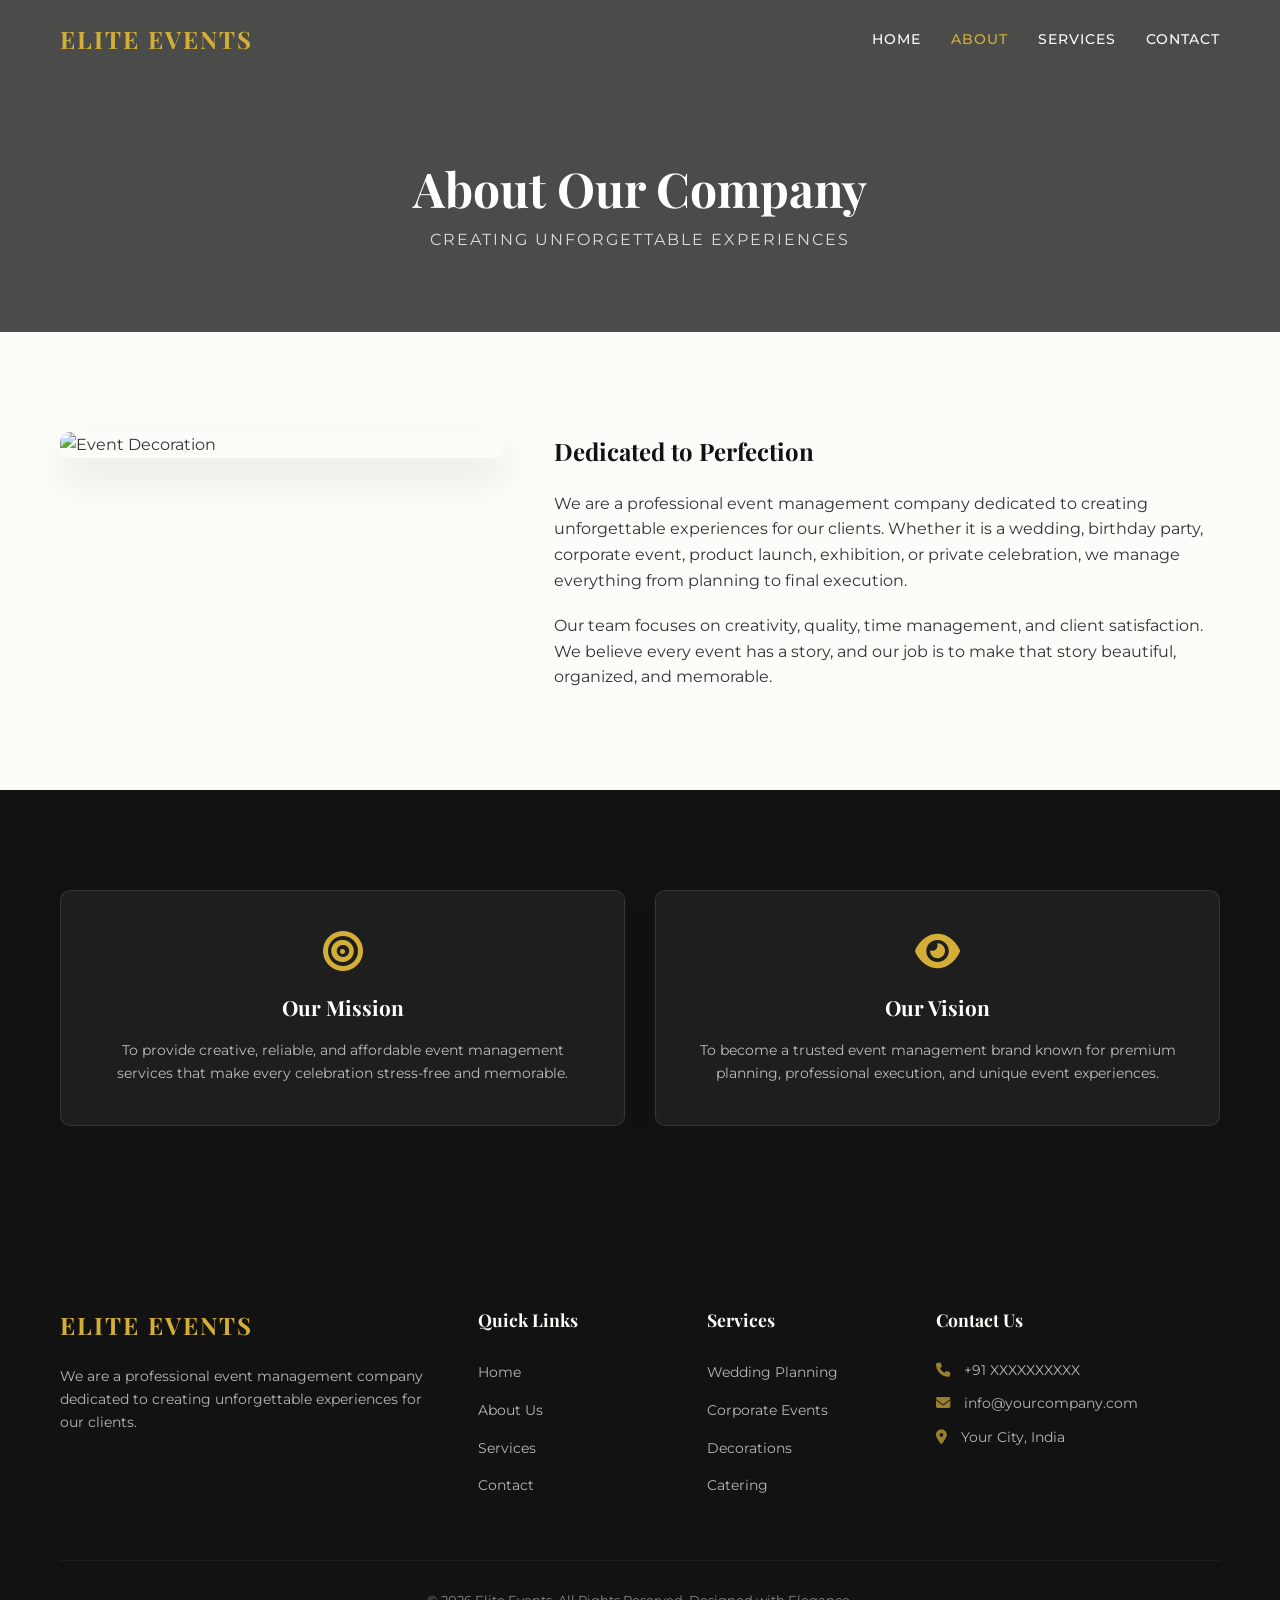
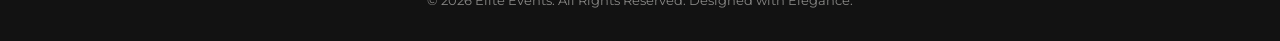
==== about.html @ d45798c3 "Initial commit: Premium Event Management Website" ====
<!DOCTYPE html>
<html lang="en">
<head>
    <meta charset="UTF-8">
    <meta name="viewport" content="width=device-width, initial-scale=1.0">
    <title>About Us | Elite Events</title>
    <link rel="stylesheet" href="style.css">
    <link rel="stylesheet" href="https://cdnjs.cloudflare.com/ajax/libs/font-awesome/6.4.0/css/all.min.css">
</head>
<body>

    <!-- Navigation -->
    <nav class="scrolled">
        <div class="container">
            <a href="index.html" class="logo">ELITE EVENTS</a>
            <div class="nav-links">
                <a href="index.html">Home</a>
                <a href="about.html" class="active">About</a>
                <a href="services.html">Services</a>
                <a href="contact.html">Contact</a>
            </div>
            <div class="mobile-toggle">
                <i class="fas fa-bars"></i>
            </div>
        </div>
    </nav>

    <!-- Page Header -->
    <section class="page-header" style="background: linear-gradient(rgba(0,0,0,0.7), rgba(0,0,0,0.7)), url('assets/hero_banner.png'); background-size: cover; background-position: center; padding: 150px 0 80px; text-align: center; color: white;">
        <div class="container">
            <h1 style="color: white; font-size: 3rem;">About Our Company</h1>
            <p style="opacity: 0.8; letter-spacing: 2px; text-transform: uppercase;">Creating Unforgettable Experiences</p>
        </div>
    </section>

    <!-- About Content -->
    <section class="about-section">
        <div class="container">
            <div class="contact-container">
                <div class="about-image reveal">
                    <img src="assets/decoration.png" alt="Event Decoration" style="border-radius: 10px; box-shadow: 0 20px 40px rgba(0,0,0,0.1);">
                </div>
                <div class="about-text reveal">
                    <h2 style="margin-bottom: 20px;">Dedicated to Perfection</h2>
                    <p style="margin-bottom: 20px;">We are a professional event management company dedicated to creating unforgettable experiences for our clients. Whether it is a wedding, birthday party, corporate event, product launch, exhibition, or private celebration, we manage everything from planning to final execution.</p>
                    <p>Our team focuses on creativity, quality, time management, and client satisfaction. We believe every event has a story, and our job is to make that story beautiful, organized, and memorable.</p>
                </div>
            </div>
        </div>
    </section>

    <!-- Mission & Vision -->
    <section class="mission-vision" style="background-color: var(--dark); color: white;">
        <div class="container">
            <div class="grid">
                <div class="feature-card reveal" style="background: var(--dark-light); border: 1px solid var(--glass-border);">
                    <i class="fas fa-bullseye" style="color: var(--primary);"></i>
                    <h3 style="color: white;">Our Mission</h3>
                    <p style="color: rgba(255,255,255,0.7);">To provide creative, reliable, and affordable event management services that make every celebration stress-free and memorable.</p>
                </div>
                <div class="feature-card reveal" style="background: var(--dark-light); border: 1px solid var(--glass-border);">
                    <i class="fas fa-eye" style="color: var(--primary);"></i>
                    <h3 style="color: white;">Our Vision</h3>
                    <p style="color: rgba(255,255,255,0.7);">To become a trusted event management brand known for premium planning, professional execution, and unique event experiences.</p>
                </div>
            </div>
        </div>
    </section>

    <!-- Footer -->
    <footer>
        <div class="container">
            <div class="footer-grid">
                <div class="footer-about">
                    <a href="#" class="logo">ELITE EVENTS</a>
                    <p>We are a professional event management company dedicated to creating unforgettable experiences for our clients.</p>
                </div>
                <div class="footer-links">
                    <h4>Quick Links</h4>
                    <ul>
                        <li><a href="index.html">Home</a></li>
                        <li><a href="about.html">About Us</a></li>
                        <li><a href="services.html">Services</a></li>
                        <li><a href="contact.html">Contact</a></li>
                    </ul>
                </div>
                <div class="footer-links">
                    <h4>Services</h4>
                    <ul>
                        <li><a href="services.html">Wedding Planning</a></li>
                        <li><a href="services.html">Corporate Events</a></li>
                        <li><a href="services.html">Decorations</a></li>
                        <li><a href="services.html">Catering</a></li>
                    </ul>
                </div>
                <div class="footer-links">
                    <h4>Contact Us</h4>
                    <p style="font-size: 0.9rem; opacity: 0.7; margin-bottom: 10px;"><i class="fas fa-phone" style="color: var(--primary); margin-right: 10px;"></i> +91 XXXXXXXXXX</p>
                    <p style="font-size: 0.9rem; opacity: 0.7; margin-bottom: 10px;"><i class="fas fa-envelope" style="color: var(--primary); margin-right: 10px;"></i> info@yourcompany.com</p>
                    <p style="font-size: 0.9rem; opacity: 0.7;"><i class="fas fa-map-marker-alt" style="color: var(--primary); margin-right: 10px;"></i> Your City, India</p>
                </div>
            </div>
            <div class="footer-bottom">
                <p>&copy; 2026 Elite Events. All Rights Reserved. Designed with Elegance.</p>
            </div>
        </div>
    </footer>

    <script src="script.js"></script>
</body>
</html>
---- style.css ----
@import url('https://fonts.googleapis.com/css2?family=Montserrat:wght@300;400;600&family=Playfair+Display:wght@400;700&display=swap');

:root {
    --primary: #D4AF37;
    --primary-dark: #B8860B;
    --dark: #121212;
    --dark-light: #1E1E1E;
    --light: #FDFCF8;
    --accent: #1B263B;
    --text-main: #333333;
    --text-muted: #666666;
    --glass: rgba(255, 255, 255, 0.05);
    --glass-border: rgba(255, 255, 255, 0.1);
    --transition: all 0.4s cubic-bezier(0.4, 0, 0.2, 1);
}

* {
    margin: 0;
    padding: 0;
    box-sizing: border-box;
}

body {
    font-family: 'Montserrat', sans-serif;
    background-color: var(--light);
    color: var(--text-main);
    line-height: 1.6;
    overflow-x: hidden;
}

h1, h2, h3, h4 {
    font-family: 'Playfair Display', serif;
    color: var(--dark);
}

a {
    text-decoration: none;
    color: inherit;
    transition: var(--transition);
}

ul {
    list-style: none;
}

img {
    max-width: 100%;
    display: block;
}

.container {
    max-width: 1200px;
    margin: 0 auto;
    padding: 0 20px;
}

/* --- Navigation --- */
nav {
    position: fixed;
    top: 0;
    width: 100%;
    padding: 20px 0;
    background: transparent;
    z-index: 1000;
    transition: var(--transition);
}

nav.scrolled {
    background: rgba(18, 18, 18, 0.95);
    backdrop-filter: blur(10px);
    padding: 15px 0;
    box-shadow: 0 5px 20px rgba(0,0,0,0.1);
}

nav .container {
    display: flex;
    justify-content: space-between;
    align-items: center;
}

.logo {
    font-family: 'Playfair Display', serif;
    font-size: 1.5rem;
    font-weight: 700;
    color: var(--primary);
    letter-spacing: 2px;
}

.nav-links {
    display: flex;
    gap: 30px;
}

.nav-links a {
    color: var(--light);
    font-weight: 500;
    font-size: 0.9rem;
    text-transform: uppercase;
    letter-spacing: 1px;
}

.nav-links a:hover {
    color: var(--primary);
}

.nav-links a.active {
    color: var(--primary);
}

nav.scrolled .nav-links a {
    color: var(--light);
}

.mobile-toggle {
    display: none;
    color: var(--light);
    font-size: 1.5rem;
    cursor: pointer;
}

/* --- Hero Section --- */
.hero {
    height: 100vh;
    background: linear-gradient(rgba(0,0,0,0.6), rgba(0,0,0,0.6)), url('assets/hero_banner.png');
    background-size: cover;
    background-position: center;
    display: flex;
    align-items: center;
    color: var(--light);
    text-align: center;
}

.hero-content {
    max-width: 800px;
    margin: 0 auto;
    animation: fadeIn 1.5s ease;
}

.hero h1 {
    font-size: 3.5rem;
    color: var(--light);
    margin-bottom: 20px;
    line-height: 1.2;
}

.hero p {
    font-size: 1.1rem;
    margin-bottom: 40px;
    opacity: 0.9;
    font-weight: 300;
}

.cta-group {
    display: flex;
    gap: 20px;
    justify-content: center;
}

.btn {
    padding: 15px 35px;
    border-radius: 5px;
    font-weight: 600;
    text-transform: uppercase;
    letter-spacing: 1px;
    font-size: 0.85rem;
    cursor: pointer;
    border: none;
}

.btn-primary {
    background-color: var(--primary);
    color: var(--dark);
}

.btn-primary:hover {
    background-color: var(--primary-dark);
    transform: translateY(-3px);
}

.btn-secondary {
    background-color: transparent;
    color: var(--light);
    border: 1px solid var(--primary);
}

.btn-secondary:hover {
    background-color: var(--primary);
    color: var(--dark);
    transform: translateY(-3px);
}

/* --- Sections --- */
section {
    padding: 100px 0;
}

.section-title {
    text-align: center;
    margin-bottom: 60px;
}

.section-title h2 {
    font-size: 2.5rem;
    margin-bottom: 15px;
}

.section-title p {
    color: var(--text-muted);
    max-width: 600px;
    margin: 0 auto;
}

/* --- Grid Layouts --- */
.grid {
    display: grid;
    grid-template-columns: repeat(auto-fit, minmax(250px, 1fr));
    gap: 30px;
}

/* --- Why Choose Us --- */
.feature-card {
    background: white;
    padding: 40px;
    border-radius: 10px;
    text-align: center;
    box-shadow: 0 10px 30px rgba(0,0,0,0.05);
    transition: var(--transition);
    border-bottom: 3px solid transparent;
}

.feature-card:hover {
    transform: translateY(-10px);
    border-color: var(--primary);
}

.feature-card i {
    font-size: 2.5rem;
    color: var(--primary);
    margin-bottom: 20px;
    display: block;
}

.feature-card h3 {
    margin-bottom: 15px;
    font-size: 1.3rem;
}

.feature-card p {
    font-size: 0.9rem;
    color: var(--text-muted);
}

/* --- Services Grid --- */
.service-card {
    position: relative;
    overflow: hidden;
    border-radius: 10px;
    height: 400px;
}

.service-card img {
    width: 100%;
    height: 100%;
    object-fit: cover;
    transition: var(--transition);
}

.service-overlay {
    position: absolute;
    bottom: 0;
    left: 0;
    width: 100%;
    height: 100%;
    background: linear-gradient(transparent, rgba(0,0,0,0.9));
    display: flex;
    flex-direction: column;
    justify-content: flex-end;
    padding: 30px;
    color: var(--light);
    transition: var(--transition);
}

.service-card:hover img {
    transform: scale(1.1);
}

.service-card:hover .service-overlay {
    background: linear-gradient(transparent, var(--accent));
}

.service-overlay h3 {
    color: var(--light);
    margin-bottom: 10px;
}

.service-overlay p {
    font-size: 0.85rem;
    opacity: 0.8;
    margin-bottom: 15px;
}

/* --- Contact Form --- */
.contact-container {
    display: grid;
    grid-template-columns: 1fr 1.5fr;
    gap: 50px;
}

.contact-info h3 {
    margin-bottom: 20px;
}

.info-item {
    display: flex;
    gap: 15px;
    margin-bottom: 25px;
}

.info-item i {
    color: var(--primary);
    font-size: 1.2rem;
}

.form-group {
    margin-bottom: 20px;
}

.form-group label {
    display: block;
    margin-bottom: 8px;
    font-size: 0.9rem;
    font-weight: 600;
}

.form-control {
    width: 100%;
    padding: 12px 15px;
    border: 1px solid #ddd;
    border-radius: 5px;
    font-family: inherit;
    transition: var(--transition);
}

.form-control:focus {
    outline: none;
    border-color: var(--primary);
    box-shadow: 0 0 0 3px rgba(212, 175, 55, 0.1);
}

/* --- Footer --- */
footer {
    background-color: var(--dark);
    color: var(--light);
    padding: 80px 0 30px;
}

.footer-grid {
    display: grid;
    grid-template-columns: 2fr 1fr 1fr 1.5fr;
    gap: 40px;
    margin-bottom: 50px;
}

.footer-about p {
    margin-top: 20px;
    opacity: 0.7;
    font-size: 0.9rem;
}

.footer-links h4 {
    color: var(--light);
    margin-bottom: 25px;
    font-size: 1.1rem;
}

.footer-links li {
    margin-bottom: 12px;
}

.footer-links a {
    opacity: 0.7;
    font-size: 0.9rem;
}

.footer-links a:hover {
    opacity: 1;
    color: var(--primary);
    padding-left: 5px;
}

.footer-bottom {
    text-align: center;
    padding-top: 30px;
    border-top: 1px solid rgba(255,255,255,0.1);
    font-size: 0.8rem;
    opacity: 0.5;
}

/* --- Animations --- */
@keyframes fadeIn {
    from { opacity: 0; transform: translateY(20px); }
    to { opacity: 1; transform: translateY(0); }
}

.reveal {
    opacity: 0;
    transform: translateY(30px);
    transition: all 0.8s ease-out;
}

.reveal.active {
    opacity: 1;
    transform: translateY(0);
}

/* --- Responsive --- */
@media (max-width: 992px) {
    .contact-container {
        grid-template-columns: 1fr;
    }
    .footer-grid {
        grid-template-columns: repeat(2, 1fr);
    }
}

@media (max-width: 768px) {
    .hero h1 {
        font-size: 2.5rem;
    }
    .nav-links {
        display: none;
    }
    .mobile-toggle {
        display: block;
        color: var(--light);
    }
    .cta-group {
        flex-direction: column;
    }
}
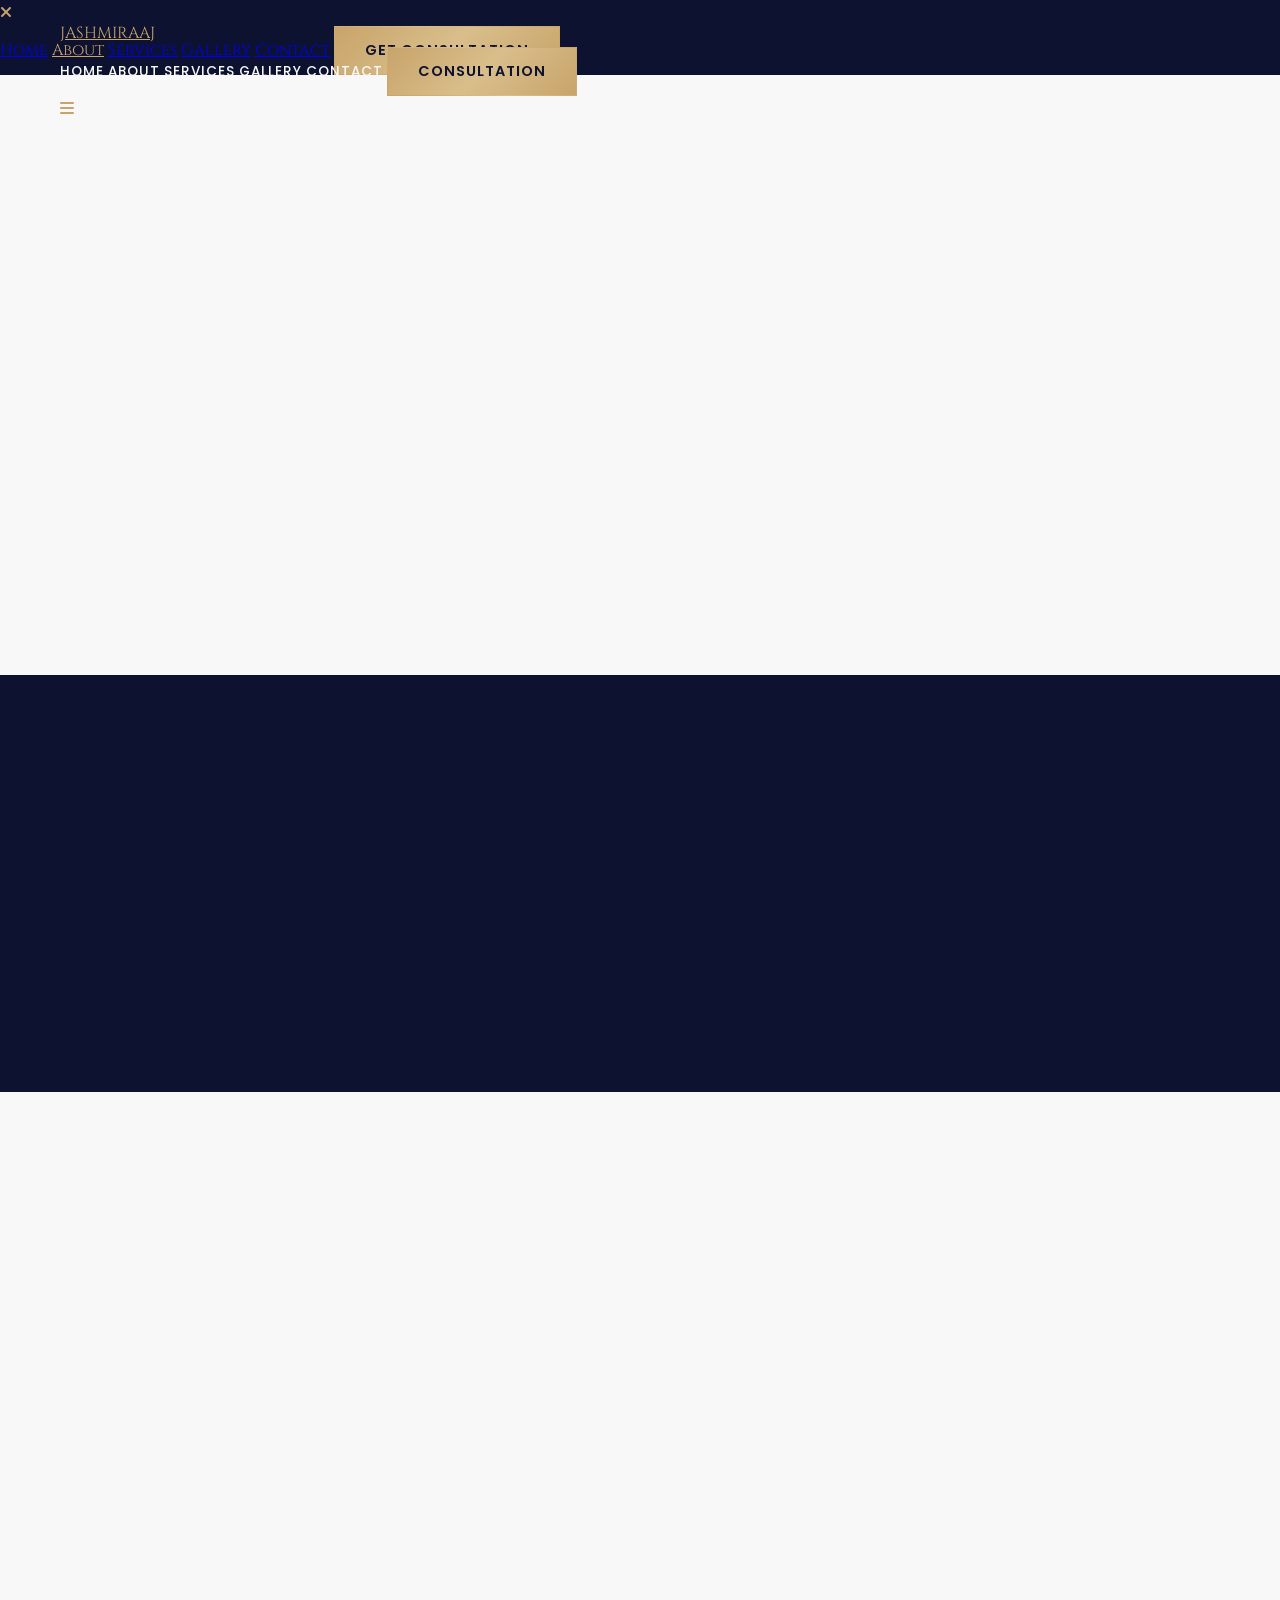
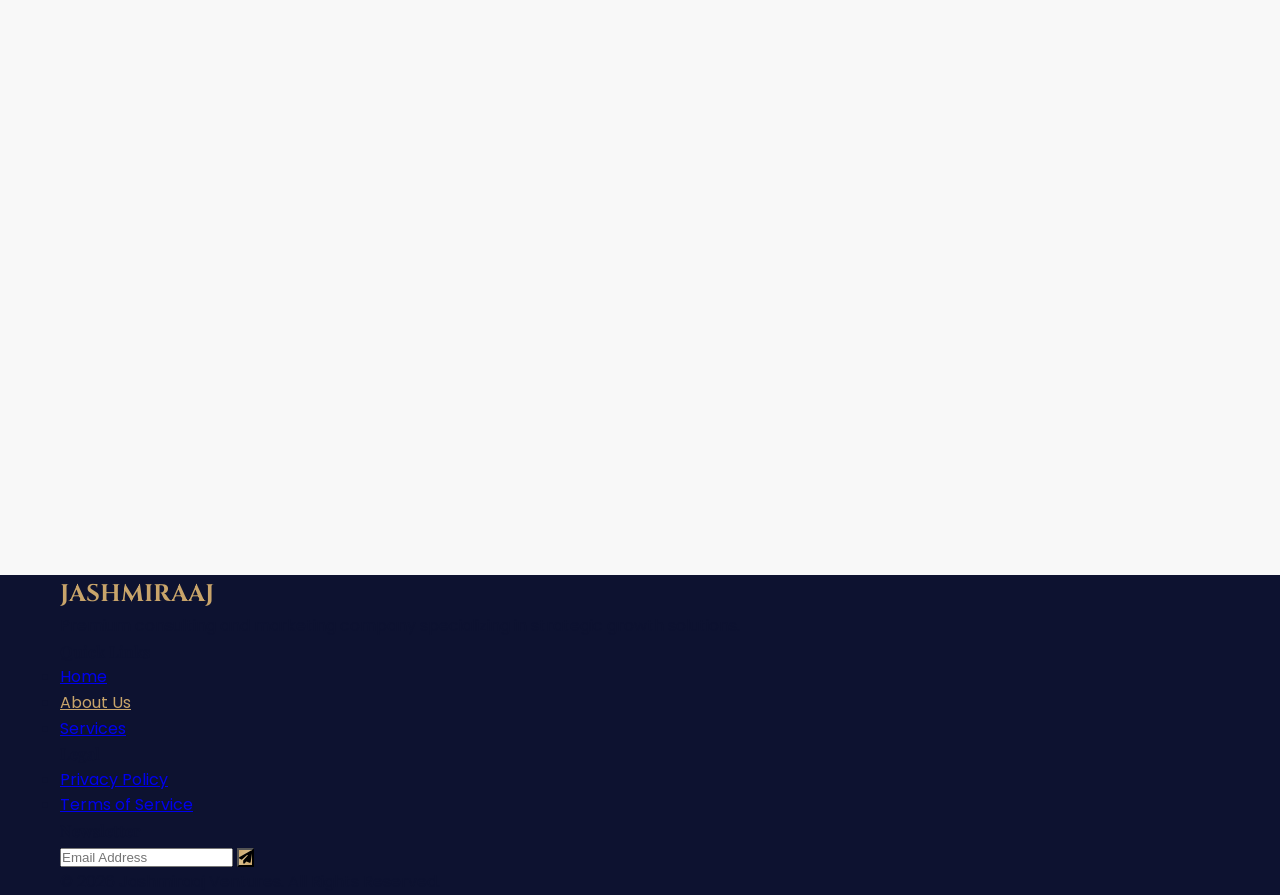
==== commit fb168e65: "Initial commit: Premium Luxury Website for Jashmiraaj Ventures" ====
--- a/about.html
+++ b/about.html
@@ -3,109 +3,216 @@
 <head>
     <meta charset="UTF-8">
     <meta name="viewport" content="width=device-width, initial-scale=1.0">
-    <title>About Us | Elite Events</title>
-    <link rel="stylesheet" href="style.css">
+    <title>About Us | Jashmiraaj Ventures</title>
+    <script src="https://cdn.tailwindcss.com"></script>
+    <script>
+        tailwind.config = {
+            theme: {
+                extend: {
+                    colors: {
+                        navy: '#0D1230',
+                        gold: '#C8A46A',
+                        beige: '#D9BE8B',
+                        softWhite: '#F8F8F8',
+                    }
+                }
+            }
+        }
+    </script>
+    <link rel="stylesheet" href="css/style.css">
     <link rel="stylesheet" href="https://cdnjs.cloudflare.com/ajax/libs/font-awesome/6.4.0/css/all.min.css">
 </head>
-<body>
-
-    <!-- Navigation -->
-    <nav class="scrolled">
+<body class="bg-softWhite">
+
+    <!-- Header -->
+    <header id="main-header" class="scrolled">
+        <div class="container flex justify-between items-center">
+            <div class="logo">
+                <a href="index.html" class="text-3xl font-bold cinzel text-gold tracking-widest">JASHMIRAAJ</a>
+            </div>
+            <nav class="hidden md:flex space-x-8 items-center">
+                <a href="index.html" class="nav-link">Home</a>
+                <a href="about.html" class="nav-link active text-gold">About</a>
+                <a href="services.html" class="nav-link">Services</a>
+                <a href="gallery.html" class="nav-link">Gallery</a>
+                <a href="contact.html" class="nav-link">Contact</a>
+                <a href="contact.html" class="btn-gold ml-4">Consultation</a>
+            </nav>
+            <div class="md:hidden text-gold text-2xl cursor-pointer" id="mobile-menu-btn">
+                <i class="fas fa-bars"></i>
+            </div>
+        </div>
+    </header>
+
+    <!-- Mobile Menu (Same as index) -->
+    <div id="mobile-menu" class="fixed inset-0 bg-navy z-[2000] transform translate-x-full transition-transform duration-500 flex flex-col items-center justify-center space-y-8">
+        <div class="absolute top-8 right-8 text-gold text-3xl cursor-pointer" id="close-menu">
+            <i class="fas fa-times"></i>
+        </div>
+        <a href="index.html" class="text-2xl text-white cinzel">Home</a>
+        <a href="about.html" class="text-2xl text-gold cinzel">About</a>
+        <a href="services.html" class="text-2xl text-white cinzel">Services</a>
+        <a href="gallery.html" class="text-2xl text-white cinzel">Gallery</a>
+        <a href="contact.html" class="text-2xl text-white cinzel">Contact</a>
+        <a href="contact.html" class="btn-gold">Get Consultation</a>
+    </div>
+
+    <!-- Hero Banner -->
+    <section class="relative h-[60vh] flex items-center justify-center overflow-hidden">
+        <div class="absolute inset-0 bg-cover bg-center" style="background-image: url('https://images.unsplash.com/photo-1497366754035-f200968a6e72?auto=format&fit=crop&q=80&w=2069');"></div>
+        <div class="absolute inset-0 bg-navy/70"></div>
+        <div class="container relative z-10 text-center">
+            <h5 class="text-gold uppercase tracking-[5px] mb-4 reveal">Discover Our Story</h5>
+            <h1 class="text-5xl md:text-7xl text-white cinzel reveal">About Jashmiraaj Ventures</h1>
+        </div>
+    </section>
+
+    <!-- Company Overview -->
+    <section class="bg-white">
+        <div class="container max-w-4xl text-center">
+            <h2 class="text-4xl mb-8 reveal">Empowering Brands with <span class="text-gold">Innovation</span> & Strategy</h2>
+            <p class="text-xl text-gray-600 mb-12 reveal leading-relaxed">Jashmiraaj Ventures is a modern business solutions company dedicated to helping brands achieve growth through consulting, marketing innovation, premium event management, and strategic branding.</p>
+            <p class="text-gray-500 reveal leading-relaxed">We combine creativity, strategy, and technology to deliver impactful business experiences and measurable results. Our team of experts works tirelessly to ensure your vision is transformed into a market-leading reality.</p>
+        </div>
+    </section>
+
+    <!-- Vision & Mission -->
+    <section class="bg-navy text-white">
+        <div class="container grid md:grid-cols-2 gap-12">
+            <div class="glass-dark p-12 reveal">
+                <div class="text-gold text-4xl mb-6"><i class="fas fa-eye"></i></div>
+                <h3 class="text-3xl mb-6 cinzel">Our Vision</h3>
+                <p class="text-gray-400 text-lg leading-relaxed">To become a trusted global business solutions brand known for innovation, creativity, and business excellence. We strive to set new benchmarks in the consulting and marketing industry.</p>
+            </div>
+            <div class="glass-dark p-12 reveal" style="transition-delay: 0.2s;">
+                <div class="text-gold text-4xl mb-6"><i class="fas fa-rocket"></i></div>
+                <h3 class="text-3xl mb-6 cinzel">Our Mission</h3>
+                <p class="text-gray-400 text-lg leading-relaxed">To empower businesses with strategic consulting, impactful branding, and innovative marketing solutions that create long-term growth and success for our partners worldwide.</p>
+            </div>
+        </div>
+    </section>
+
+    <!-- Core Values -->
+    <section class="bg-softWhite">
         <div class="container">
-            <a href="index.html" class="logo">ELITE EVENTS</a>
-            <div class="nav-links">
-                <a href="index.html">Home</a>
-                <a href="about.html" class="active">About</a>
-                <a href="services.html">Services</a>
-                <a href="contact.html">Contact</a>
-            </div>
-            <div class="mobile-toggle">
-                <i class="fas fa-bars"></i>
-            </div>
-        </div>
-    </nav>
-
-    <!-- Page Header -->
-    <section class="page-header" style="background: linear-gradient(rgba(0,0,0,0.7), rgba(0,0,0,0.7)), url('assets/hero_banner.png'); background-size: cover; background-position: center; padding: 150px 0 80px; text-align: center; color: white;">
+            <div class="text-center mb-16 reveal">
+                <h5 class="text-gold uppercase tracking-widest mb-4">Our DNA</h5>
+                <h2 class="text-4xl md:text-5xl">Core <span class="text-gold">Values</span></h2>
+            </div>
+            <div class="grid grid-cols-2 md:grid-cols-5 gap-8 text-center">
+                <div class="reveal">
+                    <div class="text-gold text-3xl mb-4"><i class="fas fa-lightbulb"></i></div>
+                    <h4 class="font-bold">Innovation</h4>
+                </div>
+                <div class="reveal" style="transition-delay: 0.1s;">
+                    <div class="text-gold text-3xl mb-4"><i class="fas fa-shield-alt"></i></div>
+                    <h4 class="font-bold">Integrity</h4>
+                </div>
+                <div class="reveal" style="transition-delay: 0.2s;">
+                    <div class="text-gold text-3xl mb-4"><i class="fas fa-paint-brush"></i></div>
+                    <h4 class="font-bold">Creativity</h4>
+                </div>
+                <div class="reveal" style="transition-delay: 0.3s;">
+                    <div class="text-gold text-3xl mb-4"><i class="fas fa-handshake"></i></div>
+                    <h4 class="font-bold">Commitment</h4>
+                </div>
+                <div class="reveal" style="transition-delay: 0.4s;">
+                    <div class="text-gold text-3xl mb-4"><i class="fas fa-trophy"></i></div>
+                    <h4 class="font-bold">Excellence</h4>
+                </div>
+            </div>
+        </div>
+    </section>
+
+    <!-- Team Section -->
+    <section class="bg-white">
         <div class="container">
-            <h1 style="color: white; font-size: 3rem;">About Our Company</h1>
-            <p style="opacity: 0.8; letter-spacing: 2px; text-transform: uppercase;">Creating Unforgettable Experiences</p>
-        </div>
-    </section>
-
-    <!-- About Content -->
-    <section class="about-section">
-        <div class="container">
-            <div class="contact-container">
-                <div class="about-image reveal">
-                    <img src="assets/decoration.png" alt="Event Decoration" style="border-radius: 10px; box-shadow: 0 20px 40px rgba(0,0,0,0.1);">
-                </div>
-                <div class="about-text reveal">
-                    <h2 style="margin-bottom: 20px;">Dedicated to Perfection</h2>
-                    <p style="margin-bottom: 20px;">We are a professional event management company dedicated to creating unforgettable experiences for our clients. Whether it is a wedding, birthday party, corporate event, product launch, exhibition, or private celebration, we manage everything from planning to final execution.</p>
-                    <p>Our team focuses on creativity, quality, time management, and client satisfaction. We believe every event has a story, and our job is to make that story beautiful, organized, and memorable.</p>
-                </div>
-            </div>
-        </div>
-    </section>
-
-    <!-- Mission & Vision -->
-    <section class="mission-vision" style="background-color: var(--dark); color: white;">
-        <div class="container">
-            <div class="grid">
-                <div class="feature-card reveal" style="background: var(--dark-light); border: 1px solid var(--glass-border);">
-                    <i class="fas fa-bullseye" style="color: var(--primary);"></i>
-                    <h3 style="color: white;">Our Mission</h3>
-                    <p style="color: rgba(255,255,255,0.7);">To provide creative, reliable, and affordable event management services that make every celebration stress-free and memorable.</p>
-                </div>
-                <div class="feature-card reveal" style="background: var(--dark-light); border: 1px solid var(--glass-border);">
-                    <i class="fas fa-eye" style="color: var(--primary);"></i>
-                    <h3 style="color: white;">Our Vision</h3>
-                    <p style="color: rgba(255,255,255,0.7);">To become a trusted event management brand known for premium planning, professional execution, and unique event experiences.</p>
-                </div>
-            </div>
-        </div>
-    </section>
-
-    <!-- Footer -->
-    <footer>
-        <div class="container">
-            <div class="footer-grid">
-                <div class="footer-about">
-                    <a href="#" class="logo">ELITE EVENTS</a>
-                    <p>We are a professional event management company dedicated to creating unforgettable experiences for our clients.</p>
-                </div>
-                <div class="footer-links">
-                    <h4>Quick Links</h4>
-                    <ul>
-                        <li><a href="index.html">Home</a></li>
-                        <li><a href="about.html">About Us</a></li>
-                        <li><a href="services.html">Services</a></li>
-                        <li><a href="contact.html">Contact</a></li>
-                    </ul>
-                </div>
-                <div class="footer-links">
-                    <h4>Services</h4>
-                    <ul>
-                        <li><a href="services.html">Wedding Planning</a></li>
-                        <li><a href="services.html">Corporate Events</a></li>
-                        <li><a href="services.html">Decorations</a></li>
-                        <li><a href="services.html">Catering</a></li>
-                    </ul>
-                </div>
-                <div class="footer-links">
-                    <h4>Contact Us</h4>
-                    <p style="font-size: 0.9rem; opacity: 0.7; margin-bottom: 10px;"><i class="fas fa-phone" style="color: var(--primary); margin-right: 10px;"></i> +91 XXXXXXXXXX</p>
-                    <p style="font-size: 0.9rem; opacity: 0.7; margin-bottom: 10px;"><i class="fas fa-envelope" style="color: var(--primary); margin-right: 10px;"></i> info@yourcompany.com</p>
-                    <p style="font-size: 0.9rem; opacity: 0.7;"><i class="fas fa-map-marker-alt" style="color: var(--primary); margin-right: 10px;"></i> Your City, India</p>
-                </div>
-            </div>
-            <div class="footer-bottom">
-                <p>&copy; 2026 Elite Events. All Rights Reserved. Designed with Elegance.</p>
-            </div>
+            <div class="text-center mb-16 reveal">
+                <h5 class="text-gold uppercase tracking-widest mb-4">The Experts</h5>
+                <h2 class="text-4xl md:text-5xl">Meet Our <span class="text-gold">Professionals</span></h2>
+            </div>
+            <div class="grid md:grid-cols-3 gap-12">
+                <!-- Team 1 -->
+                <div class="group reveal">
+                    <div class="relative overflow-hidden mb-6">
+                        <img src="https://images.unsplash.com/photo-1560250097-0b93528c311a?auto=format&fit=crop&q=80&w=1974" alt="Team" class="w-full h-[400px] object-cover grayscale group-hover:grayscale-0 transition-all duration-700">
+                        <div class="absolute bottom-0 left-0 w-full h-1 bg-gold transform scale-x-0 group-hover:scale-x-100 transition-transform origin-left"></div>
+                    </div>
+                    <h4 class="text-2xl font-bold mb-2">Rajesh Vardhan</h4>
+                    <p class="text-gold uppercase tracking-widest text-xs mb-4">Founder & CEO</p>
+                    <div class="flex space-x-4 opacity-0 group-hover:opacity-100 transition-opacity">
+                        <a href="#" class="text-gray-400 hover:text-gold"><i class="fab fa-linkedin"></i></a>
+                        <a href="#" class="text-gray-400 hover:text-gold"><i class="fab fa-twitter"></i></a>
+                    </div>
+                </div>
+                <!-- Team 2 -->
+                <div class="group reveal" style="transition-delay: 0.2s;">
+                    <div class="relative overflow-hidden mb-6">
+                        <img src="https://images.unsplash.com/photo-1573496359142-b8d87734a5a2?auto=format&fit=crop&q=80&w=1976" alt="Team" class="w-full h-[400px] object-cover grayscale group-hover:grayscale-0 transition-all duration-700">
+                        <div class="absolute bottom-0 left-0 w-full h-1 bg-gold transform scale-x-0 group-hover:scale-x-100 transition-transform origin-left"></div>
+                    </div>
+                    <h4 class="text-2xl font-bold mb-2">Priya Sharma</h4>
+                    <p class="text-gold uppercase tracking-widest text-xs mb-4">Creative Director</p>
+                    <div class="flex space-x-4 opacity-0 group-hover:opacity-100 transition-opacity">
+                        <a href="#" class="text-gray-400 hover:text-gold"><i class="fab fa-linkedin"></i></a>
+                        <a href="#" class="text-gray-400 hover:text-gold"><i class="fab fa-instagram"></i></a>
+                    </div>
+                </div>
+                <!-- Team 3 -->
+                <div class="group reveal" style="transition-delay: 0.4s;">
+                    <div class="relative overflow-hidden mb-6">
+                        <img src="https://images.unsplash.com/photo-1519085360753-af0119f7cbe7?auto=format&fit=crop&q=80&w=1974" alt="Team" class="w-full h-[400px] object-cover grayscale group-hover:grayscale-0 transition-all duration-700">
+                        <div class="absolute bottom-0 left-0 w-full h-1 bg-gold transform scale-x-0 group-hover:scale-x-100 transition-transform origin-left"></div>
+                    </div>
+                    <h4 class="text-2xl font-bold mb-2">Vikram Malhotra</h4>
+                    <p class="text-gold uppercase tracking-widest text-xs mb-4">Marketing Head</p>
+                    <div class="flex space-x-4 opacity-0 group-hover:opacity-100 transition-opacity">
+                        <a href="#" class="text-gray-400 hover:text-gold"><i class="fab fa-linkedin"></i></a>
+                        <a href="#" class="text-gray-400 hover:text-gold"><i class="fab fa-twitter"></i></a>
+                    </div>
+                </div>
+            </div>
+        </div>
+    </section>
+
+    <!-- Footer (Same as index) -->
+    <footer class="bg-navy border-t border-white/5 pt-20 pb-10">
+        <div class="container grid md:grid-cols-4 gap-12 mb-20 text-white">
+            <!-- Footer Content truncated for brevity in this step, but will include full footer -->
+            <div class="col-span-1">
+                <h2 class="text-2xl cinzel text-gold mb-6">JASHMIRAAJ</h2>
+                <p class="text-gray-400">Premium consulting and marketing company specializing in strategic growth solutions.</p>
+            </div>
+            <div>
+                <h4 class="font-bold mb-6 uppercase tracking-widest text-sm">Quick Links</h4>
+                <ul class="space-y-4 text-gray-400">
+                    <li><a href="index.html">Home</a></li>
+                    <li><a href="about.html" class="text-gold">About Us</a></li>
+                    <li><a href="services.html">Services</a></li>
+                </ul>
+            </div>
+            <div>
+                <h4 class="font-bold mb-6 uppercase tracking-widest text-sm">Legal</h4>
+                <ul class="space-y-4 text-gray-400">
+                    <li><a href="#">Privacy Policy</a></li>
+                    <li><a href="#">Terms of Service</a></li>
+                </ul>
+            </div>
+            <div>
+                <h4 class="font-bold mb-6 uppercase tracking-widest text-sm">Newsletter</h4>
+                <div class="flex">
+                    <input type="email" placeholder="Email Address" class="bg-white/5 border border-white/10 px-4 py-2 w-full outline-none">
+                    <button class="bg-gold px-4 text-navy"><i class="fas fa-paper-plane"></i></button>
+                </div>
+            </div>
+        </div>
+        <div class="container border-t border-white/5 pt-10 text-center text-gray-500 text-sm">
+            <p>&copy; 2026 Jashmiraaj Ventures. All Rights Reserved.</p>
         </div>
     </footer>
 
-    <script src="script.js"></script>
+    <script src="https://cdnjs.cloudflare.com/ajax/libs/gsap/3.12.2/gsap.min.js"></script>
+    <script src="https://cdnjs.cloudflare.com/ajax/libs/gsap/3.12.2/ScrollTrigger.min.js"></script>
+    <script src="js/main.js"></script>
 </body>
 </html>
--- a/css/style.css
+++ b/css/style.css
@@ -0,0 +1,261 @@
+@import url('https://fonts.googleapis.com/css2?family=Cinzel:wght@400;700&family=Playfair+Display:wght@400;700;900&family=Poppins:wght@300;400;500;600&family=Montserrat:wght@300;400;500;600&display=swap');
+
+:root {
+    --navy: #0D1230;
+    --gold: #C8A46A;
+    --gold-light: #D9BE8B;
+    --white: #F8F8F8;
+    --grey: #2C2C2C;
+    --glass: rgba(255, 255, 255, 0.05);
+    --glass-border: rgba(255, 255, 255, 0.1);
+    --gold-gradient: linear-gradient(135deg, #C8A46A 0%, #D9BE8B 50%, #C8A46A 100%);
+    --navy-gradient: linear-gradient(180deg, #0D1230 0%, #161B3D 100%);
+}
+
+* {
+    margin: 0;
+    padding: 0;
+    box-sizing: border-box;
+}
+
+body {
+    font-family: 'Poppins', sans-serif;
+    background-color: var(--white);
+    color: var(--navy);
+    line-height: 1.6;
+    overflow-x: hidden;
+}
+
+h1, h2, h3, h4, h5, h6 {
+    font-family: 'Playfair Display', serif;
+    font-weight: 700;
+}
+
+.cinzel {
+    font-family: 'Cinzel', serif;
+}
+
+/* Glassmorphism */
+.glass {
+    background: var(--glass);
+    backdrop-filter: blur(10px);
+    -webkit-backdrop-filter: blur(10px);
+    border: 1px solid var(--glass-border);
+}
+
+.glass-dark {
+    background: rgba(13, 18, 48, 0.7);
+    backdrop-filter: blur(15px);
+    -webkit-backdrop-filter: blur(15px);
+    border: 1px solid rgba(200, 164, 106, 0.2);
+}
+
+/* Luxury Utilities */
+.text-gold {
+    color: var(--gold);
+}
+
+.bg-gold {
+    background: var(--gold-gradient);
+}
+
+.border-gold {
+    border-color: var(--gold);
+}
+
+.bg-navy {
+    background: var(--navy);
+}
+
+.btn-gold {
+    background: var(--gold-gradient);
+    color: var(--navy);
+    padding: 12px 30px;
+    border-radius: 0;
+    font-weight: 600;
+    letter-spacing: 1px;
+    text-transform: uppercase;
+    transition: all 0.4s ease;
+    border: 1px solid transparent;
+    display: inline-block;
+    cursor: pointer;
+    text-decoration: none;
+    font-size: 0.9rem;
+}
+
+.btn-gold:hover {
+    background: transparent;
+    border-color: var(--gold);
+    color: var(--gold);
+    box-shadow: 0 0 20px rgba(200, 164, 106, 0.4);
+}
+
+.btn-outline-gold {
+    background: transparent;
+    color: var(--gold);
+    padding: 12px 30px;
+    border-radius: 0;
+    font-weight: 600;
+    letter-spacing: 1px;
+    text-transform: uppercase;
+    transition: all 0.4s ease;
+    border: 1px solid var(--gold);
+    display: inline-block;
+    cursor: pointer;
+    text-decoration: none;
+    font-size: 0.9rem;
+}
+
+.btn-outline-gold:hover {
+    background: var(--gold-gradient);
+    color: var(--navy);
+    box-shadow: 0 0 20px rgba(200, 164, 106, 0.4);
+}
+
+/* Section Spacing */
+section {
+    padding: 100px 0;
+}
+
+.container {
+    max-width: 1200px;
+    margin: 0 auto;
+    padding: 0 20px;
+}
+
+/* Animations */
+.reveal {
+    opacity: 0;
+    transform: translateY(30px);
+}
+
+/* Header */
+header {
+    position: fixed;
+    top: 0;
+    left: 0;
+    width: 100%;
+    z-index: 1000;
+    transition: all 0.5s ease;
+    padding: 20px 0;
+}
+
+header.scrolled {
+    background: rgba(13, 18, 48, 0.95);
+    padding: 15px 0;
+    box-shadow: 0 5px 20px rgba(0,0,0,0.3);
+}
+
+.nav-link {
+    color: var(--white);
+    text-decoration: none;
+    font-weight: 500;
+    text-transform: uppercase;
+    letter-spacing: 1px;
+    font-size: 0.85rem;
+    transition: color 0.3s ease;
+    position: relative;
+}
+
+.nav-link::after {
+    content: '';
+    position: absolute;
+    bottom: -5px;
+    left: 0;
+    width: 0;
+    height: 1px;
+    background: var(--gold);
+    transition: width 0.3s ease;
+}
+
+.nav-link:hover {
+    color: var(--gold);
+}
+
+.nav-link:hover::after {
+    width: 100%;
+}
+
+/* Hero Slider */
+.hero-slider {
+    height: 100vh;
+    width: 100%;
+    position: relative;
+    overflow: hidden;
+}
+
+.slide {
+    position: absolute;
+    top: 0;
+    left: 0;
+    width: 100%;
+    height: 100%;
+    opacity: 0;
+    transition: opacity 1s ease-in-out;
+    display: flex;
+    align-items: center;
+    background-size: cover;
+    background-position: center;
+}
+
+.slide.active {
+    opacity: 1;
+}
+
+.slide-overlay {
+    position: absolute;
+    top: 0;
+    left: 0;
+    width: 100%;
+    height: 100%;
+    background: rgba(13, 18, 48, 0.6);
+}
+
+.slide-content {
+    position: relative;
+    z-index: 10;
+    max-width: 800px;
+    color: var(--white);
+}
+
+/* Floating Elements */
+.floating-whatsapp {
+    position: fixed;
+    bottom: 30px;
+    right: 30px;
+    width: 60px;
+    height: 60px;
+    background: #25D366;
+    border-radius: 50%;
+    display: flex;
+    align-items: center;
+    justify-content: center;
+    box-shadow: 0 5px 15px rgba(0,0,0,0.3);
+    z-index: 999;
+    transition: transform 0.3s ease;
+}
+
+.floating-whatsapp:hover {
+    transform: scale(1.1);
+}
+
+.floating-cta {
+    position: fixed;
+    right: -50px;
+    top: 50%;
+    transform: rotate(-90deg) translateY(-50%);
+    z-index: 999;
+}
+
+/* Responsive */
+@media (max-width: 768px) {
+    header .container {
+        justify-content: space-between;
+    }
+    .nav-links {
+        display: none;
+    }
+    section {
+        padding: 60px 0;
+    }
+}
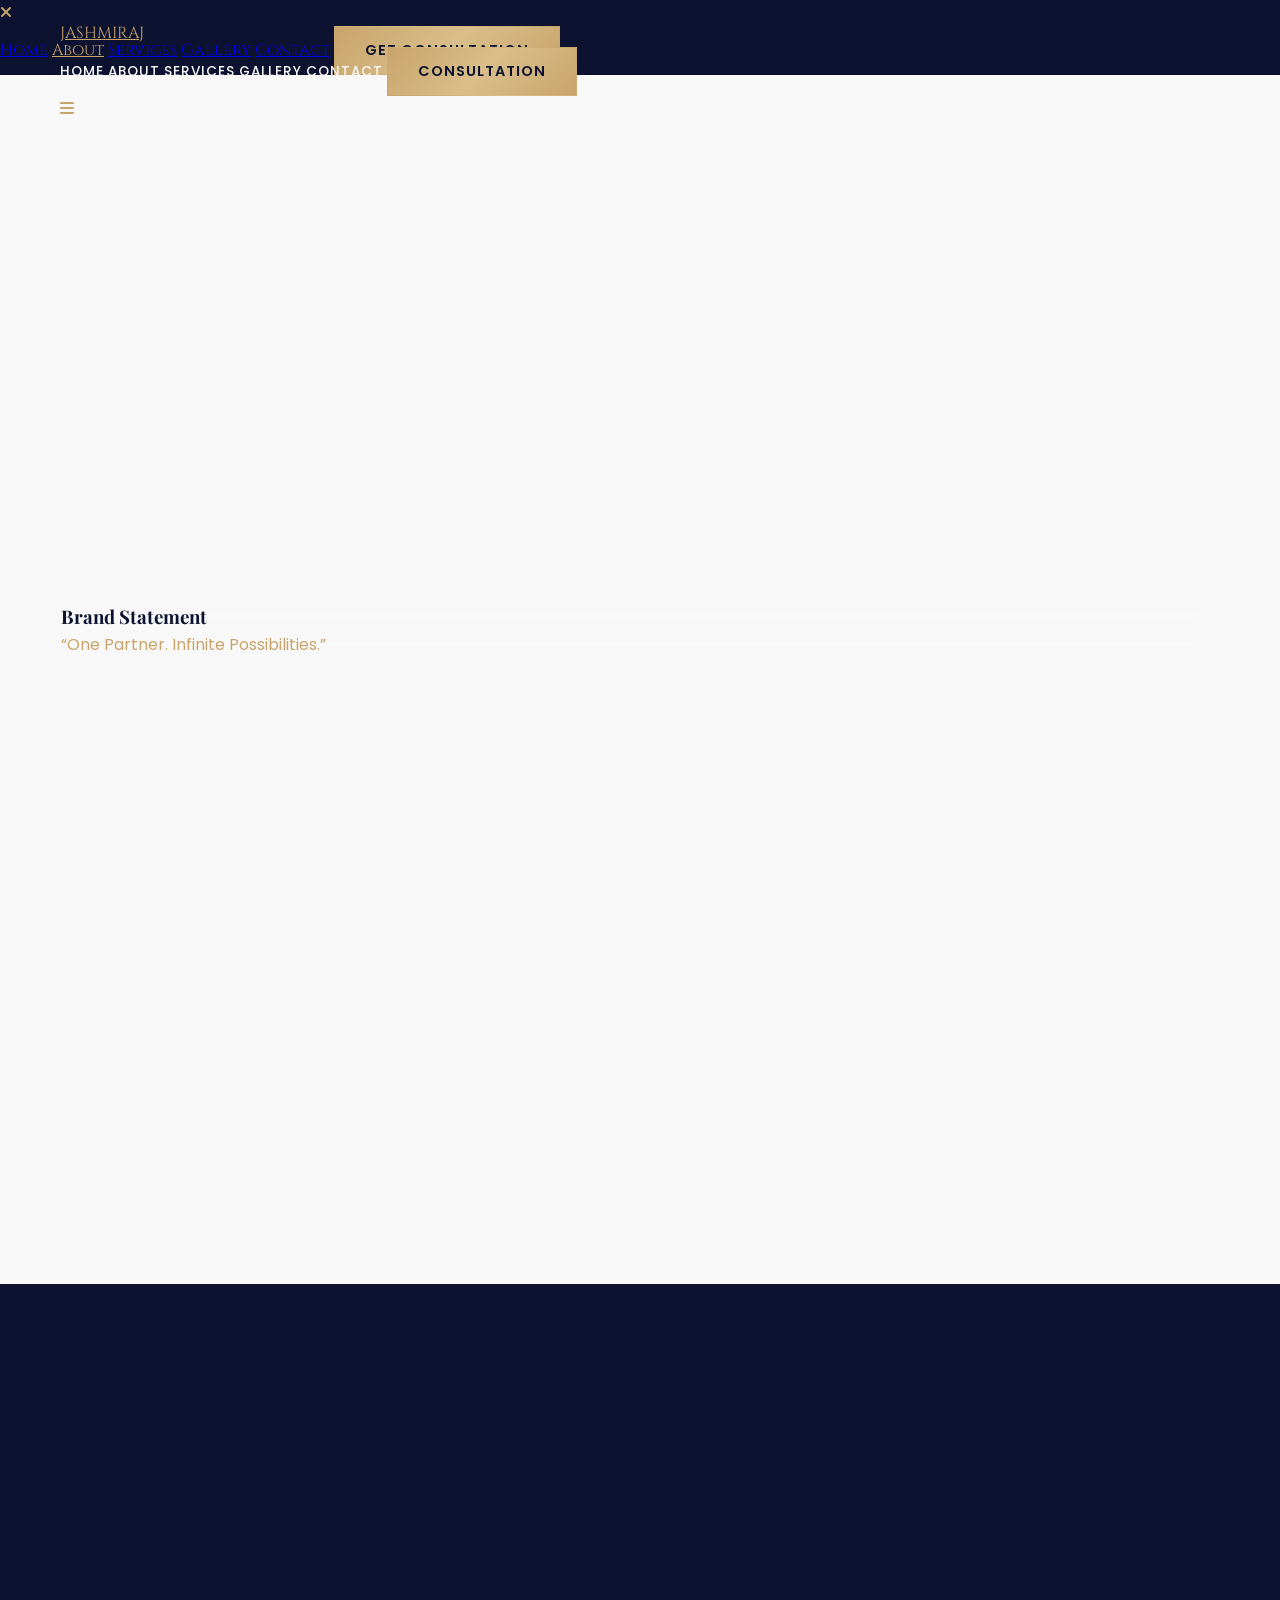
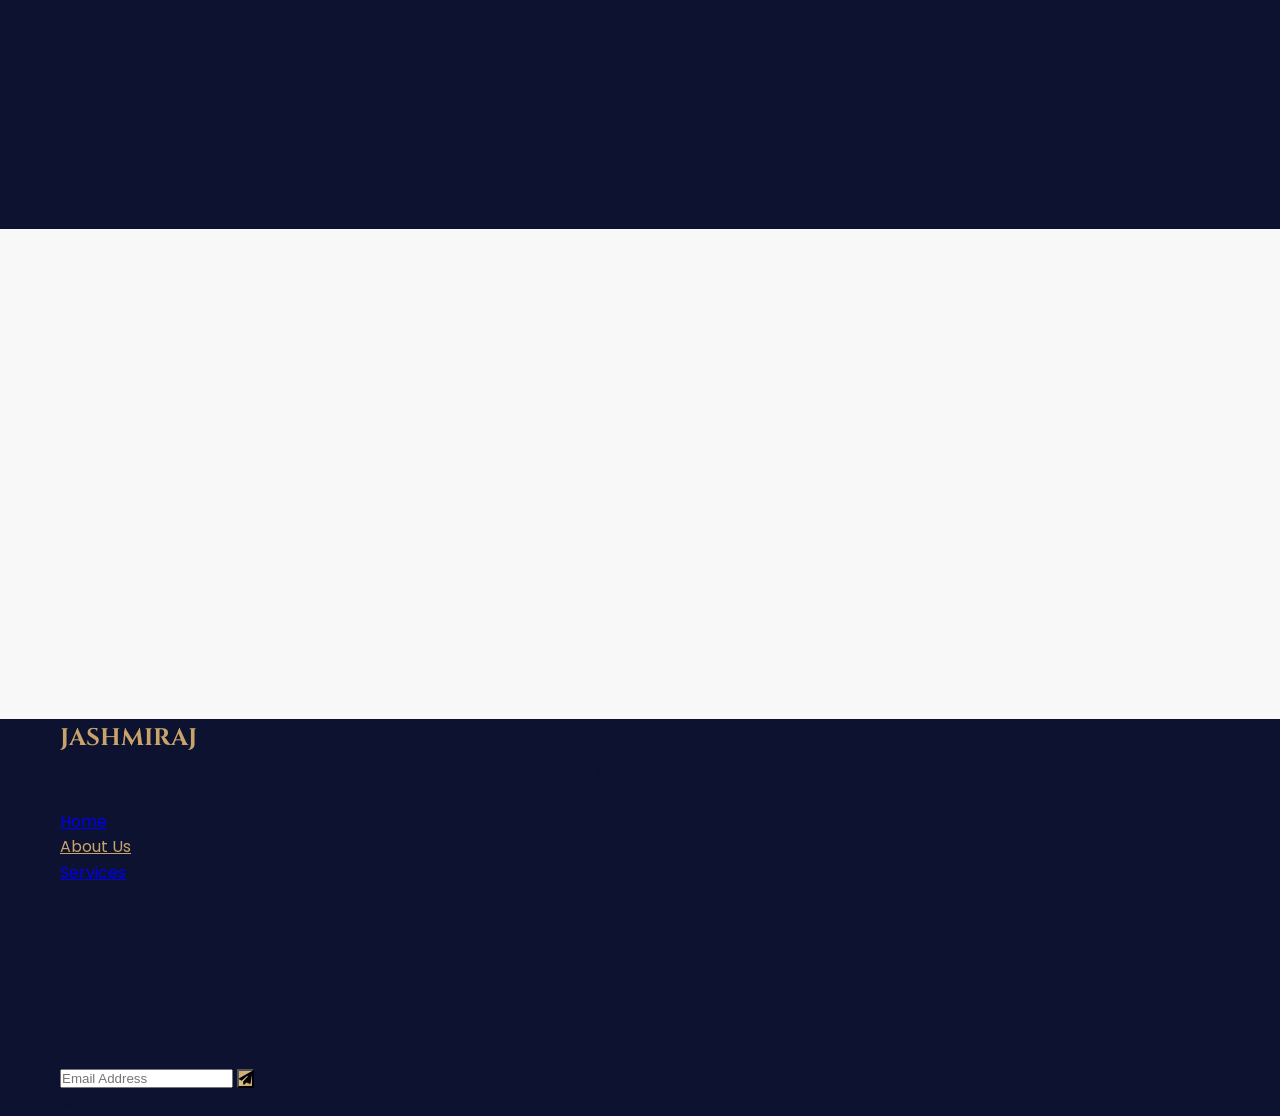
==== commit 3b361088: "Fix: Resolved content visibility and animation initialization issues across all pages" ====
--- a/about.html
+++ b/about.html
@@ -3,7 +3,7 @@
 <head>
     <meta charset="UTF-8">
     <meta name="viewport" content="width=device-width, initial-scale=1.0">
-    <title>About Us | Jashmiraaj Ventures</title>
+    <title>About Us | Jashmiraj Ventures Pvt. Ltd.</title>
     <script src="https://cdn.tailwindcss.com"></script>
     <script>
         tailwind.config = {
@@ -24,11 +24,16 @@
 </head>
 <body class="bg-softWhite">
 
+    <!-- Preloader -->
+    <div id="loader" class="fixed inset-0 z-[9999] bg-navy flex items-center justify-center">
+        <div class="w-20 h-20 border-4 border-gold border-t-transparent rounded-full animate-spin"></div>
+    </div>
+
     <!-- Header -->
     <header id="main-header" class="scrolled">
         <div class="container flex justify-between items-center">
             <div class="logo">
-                <a href="index.html" class="text-3xl font-bold cinzel text-gold tracking-widest">JASHMIRAAJ</a>
+                <a href="index.html" class="text-3xl font-bold cinzel text-gold tracking-widest">JASHMIRAJ</a>
             </div>
             <nav class="hidden md:flex space-x-8 items-center">
                 <a href="index.html" class="nav-link">Home</a>
@@ -44,7 +49,7 @@
         </div>
     </header>
 
-    <!-- Mobile Menu (Same as index) -->
+    <!-- Mobile Menu -->
     <div id="mobile-menu" class="fixed inset-0 bg-navy z-[2000] transform translate-x-full transition-transform duration-500 flex flex-col items-center justify-center space-y-8">
         <div class="absolute top-8 right-8 text-gold text-3xl cursor-pointer" id="close-menu">
             <i class="fas fa-times"></i>
@@ -63,16 +68,52 @@
         <div class="absolute inset-0 bg-navy/70"></div>
         <div class="container relative z-10 text-center">
             <h5 class="text-gold uppercase tracking-[5px] mb-4 reveal">Discover Our Story</h5>
-            <h1 class="text-5xl md:text-7xl text-white cinzel reveal">About Jashmiraaj Ventures</h1>
+            <h1 class="text-5xl md:text-7xl text-white cinzel reveal">About Jashmiraj Ventures</h1>
         </div>
     </section>
 
     <!-- Company Overview -->
     <section class="bg-white">
         <div class="container max-w-4xl text-center">
-            <h2 class="text-4xl mb-8 reveal">Empowering Brands with <span class="text-gold">Innovation</span> & Strategy</h2>
-            <p class="text-xl text-gray-600 mb-12 reveal leading-relaxed">Jashmiraaj Ventures is a modern business solutions company dedicated to helping brands achieve growth through consulting, marketing innovation, premium event management, and strategic branding.</p>
-            <p class="text-gray-500 reveal leading-relaxed">We combine creativity, strategy, and technology to deliver impactful business experiences and measurable results. Our team of experts works tirelessly to ensure your vision is transformed into a market-leading reality.</p>
+            <h2 class="text-4xl mb-8 reveal">Executing Ideas Into <span class="text-gold">Real Business Growth</span></h2>
+            <p class="text-xl text-gray-600 mb-12 reveal leading-relaxed">Jashmiraj Ventures Pvt. Ltd. is a multi-industry execution powerhouse delivering integrated on-ground and digital business solutions across India. We help brands, startups, organizations, and enterprises grow through strategic execution, technology, manpower, events, marketing, and operational support.</p>
+            <p class="text-gray-500 reveal leading-relaxed mb-8">From digital transformation to field-level execution, we provide end-to-end business solutions under one roof. We Are More Than Just a Digital Agency — We execute real-world growth.</p>
+            <div class="inline-block glass p-8 border border-gold/20">
+                <h3 class="text-2xl font-bold text-navy mb-2">Brand Statement</h3>
+                <p class="text-xl text-gold italic">“One Partner. Infinite Possibilities.”</p>
+            </div>
+        </div>
+    </section>
+
+    <!-- Expertise Section -->
+    <section class="bg-softWhite">
+        <div class="container">
+            <div class="text-center mb-16 reveal">
+                <h5 class="text-gold uppercase tracking-widest mb-4">Our Expertise</h5>
+                <h2 class="text-4xl md:text-5xl">Integrated <span class="text-gold">Solutions</span></h2>
+            </div>
+            <div class="grid md:grid-cols-3 gap-8">
+                <div class="glass p-8 border-t-4 border-gold reveal">
+                    <h4 class="text-xl font-bold mb-4">Technology Solutions</h4>
+                    <p class="text-gray-500 text-sm">Websites, Mobile Applications, Software, Automation & Digital Platforms</p>
+                </div>
+                <div class="glass p-8 border-t-4 border-gold reveal" style="transition-delay: 0.1s;">
+                    <h4 class="text-xl font-bold mb-4">Marketing & Branding</h4>
+                    <p class="text-gray-500 text-sm">Digital Marketing, Social Media Campaigns, Brand Promotions & Performance Marketing</p>
+                </div>
+                <div class="glass p-8 border-t-4 border-gold reveal" style="transition-delay: 0.2s;">
+                    <h4 class="text-xl font-bold mb-4">Events & Activations</h4>
+                    <p class="text-gray-500 text-sm">Corporate Events, Product Launches, Promotional Activities & Ground Campaigns</p>
+                </div>
+                <div class="glass p-8 border-t-4 border-gold reveal" style="transition-delay: 0.3s;">
+                    <h4 class="text-xl font-bold mb-4">Workforce & Operations</h4>
+                    <p class="text-gray-500 text-sm">Recruitment, Staffing, Field Teams, Logistics & Execution Management</p>
+                </div>
+                <div class="glass p-8 border-t-4 border-gold reveal" style="transition-delay: 0.4s;">
+                    <h4 class="text-xl font-bold mb-4">Consulting & Support</h4>
+                    <p class="text-gray-500 text-sm">Strategic Planning, Business Expansion & Operational Execution</p>
+                </div>
+            </div>
         </div>
     </section>
 
@@ -82,44 +123,19 @@
             <div class="glass-dark p-12 reveal">
                 <div class="text-gold text-4xl mb-6"><i class="fas fa-eye"></i></div>
                 <h3 class="text-3xl mb-6 cinzel">Our Vision</h3>
-                <p class="text-gray-400 text-lg leading-relaxed">To become a trusted global business solutions brand known for innovation, creativity, and business excellence. We strive to set new benchmarks in the consulting and marketing industry.</p>
+                <p class="text-gray-400 text-lg leading-relaxed mb-6">To become India’s most trusted multi-service execution company by empowering businesses with technology, workforce, innovation, and scalable growth solutions.</p>
+                <p class="text-gray-500 text-sm">We envision a future where businesses no longer need multiple vendors for different operations — one powerful partner can manage everything efficiently.</p>
             </div>
             <div class="glass-dark p-12 reveal" style="transition-delay: 0.2s;">
                 <div class="text-gold text-4xl mb-6"><i class="fas fa-rocket"></i></div>
                 <h3 class="text-3xl mb-6 cinzel">Our Mission</h3>
-                <p class="text-gray-400 text-lg leading-relaxed">To empower businesses with strategic consulting, impactful branding, and innovative marketing solutions that create long-term growth and success for our partners worldwide.</p>
-            </div>
-        </div>
-    </section>
-
-    <!-- Core Values -->
-    <section class="bg-softWhite">
-        <div class="container">
-            <div class="text-center mb-16 reveal">
-                <h5 class="text-gold uppercase tracking-widest mb-4">Our DNA</h5>
-                <h2 class="text-4xl md:text-5xl">Core <span class="text-gold">Values</span></h2>
-            </div>
-            <div class="grid grid-cols-2 md:grid-cols-5 gap-8 text-center">
-                <div class="reveal">
-                    <div class="text-gold text-3xl mb-4"><i class="fas fa-lightbulb"></i></div>
-                    <h4 class="font-bold">Innovation</h4>
-                </div>
-                <div class="reveal" style="transition-delay: 0.1s;">
-                    <div class="text-gold text-3xl mb-4"><i class="fas fa-shield-alt"></i></div>
-                    <h4 class="font-bold">Integrity</h4>
-                </div>
-                <div class="reveal" style="transition-delay: 0.2s;">
-                    <div class="text-gold text-3xl mb-4"><i class="fas fa-paint-brush"></i></div>
-                    <h4 class="font-bold">Creativity</h4>
-                </div>
-                <div class="reveal" style="transition-delay: 0.3s;">
-                    <div class="text-gold text-3xl mb-4"><i class="fas fa-handshake"></i></div>
-                    <h4 class="font-bold">Commitment</h4>
-                </div>
-                <div class="reveal" style="transition-delay: 0.4s;">
-                    <div class="text-gold text-3xl mb-4"><i class="fas fa-trophy"></i></div>
-                    <h4 class="font-bold">Excellence</h4>
-                </div>
+                <ul class="space-y-4 text-gray-400">
+                    <li class="flex items-start"><i class="fas fa-check text-gold mr-3 mt-1"></i> To deliver result-driven business solutions with excellence</li>
+                    <li class="flex items-start"><i class="fas fa-check text-gold mr-3 mt-1"></i> To bridge the gap between digital strategy and on-ground execution</li>
+                    <li class="flex items-start"><i class="fas fa-check text-gold mr-3 mt-1"></i> To create scalable growth opportunities for businesses</li>
+                    <li class="flex items-start"><i class="fas fa-check text-gold mr-3 mt-1"></i> To provide reliable manpower and technology support</li>
+                    <li class="flex items-start"><i class="fas fa-check text-gold mr-3 mt-1"></i> To build long-term partnerships through trust and quality</li>
+                </ul>
             </div>
         </div>
     </section>
@@ -140,10 +156,6 @@
                     </div>
                     <h4 class="text-2xl font-bold mb-2">Rajesh Vardhan</h4>
                     <p class="text-gold uppercase tracking-widest text-xs mb-4">Founder & CEO</p>
-                    <div class="flex space-x-4 opacity-0 group-hover:opacity-100 transition-opacity">
-                        <a href="#" class="text-gray-400 hover:text-gold"><i class="fab fa-linkedin"></i></a>
-                        <a href="#" class="text-gray-400 hover:text-gold"><i class="fab fa-twitter"></i></a>
-                    </div>
                 </div>
                 <!-- Team 2 -->
                 <div class="group reveal" style="transition-delay: 0.2s;">
@@ -153,10 +165,6 @@
                     </div>
                     <h4 class="text-2xl font-bold mb-2">Priya Sharma</h4>
                     <p class="text-gold uppercase tracking-widest text-xs mb-4">Creative Director</p>
-                    <div class="flex space-x-4 opacity-0 group-hover:opacity-100 transition-opacity">
-                        <a href="#" class="text-gray-400 hover:text-gold"><i class="fab fa-linkedin"></i></a>
-                        <a href="#" class="text-gray-400 hover:text-gold"><i class="fab fa-instagram"></i></a>
-                    </div>
                 </div>
                 <!-- Team 3 -->
                 <div class="group reveal" style="transition-delay: 0.4s;">
@@ -166,22 +174,17 @@
                     </div>
                     <h4 class="text-2xl font-bold mb-2">Vikram Malhotra</h4>
                     <p class="text-gold uppercase tracking-widest text-xs mb-4">Marketing Head</p>
-                    <div class="flex space-x-4 opacity-0 group-hover:opacity-100 transition-opacity">
-                        <a href="#" class="text-gray-400 hover:text-gold"><i class="fab fa-linkedin"></i></a>
-                        <a href="#" class="text-gray-400 hover:text-gold"><i class="fab fa-twitter"></i></a>
-                    </div>
-                </div>
-            </div>
-        </div>
-    </section>
-
-    <!-- Footer (Same as index) -->
+                </div>
+            </div>
+        </div>
+    </section>
+
+    <!-- Footer -->
     <footer class="bg-navy border-t border-white/5 pt-20 pb-10">
         <div class="container grid md:grid-cols-4 gap-12 mb-20 text-white">
-            <!-- Footer Content truncated for brevity in this step, but will include full footer -->
             <div class="col-span-1">
-                <h2 class="text-2xl cinzel text-gold mb-6">JASHMIRAAJ</h2>
-                <p class="text-gray-400">Premium consulting and marketing company specializing in strategic growth solutions.</p>
+                <h2 class="text-2xl cinzel text-gold mb-6">JASHMIRAJ</h2>
+                <p class="text-gray-400">Multi-industry execution powerhouse delivering integrated business solutions across India.</p>
             </div>
             <div>
                 <h4 class="font-bold mb-6 uppercase tracking-widest text-sm">Quick Links</h4>
@@ -192,22 +195,25 @@
                 </ul>
             </div>
             <div>
-                <h4 class="font-bold mb-6 uppercase tracking-widest text-sm">Legal</h4>
-                <ul class="space-y-4 text-gray-400">
-                    <li><a href="#">Privacy Policy</a></li>
-                    <li><a href="#">Terms of Service</a></li>
+                <h4 class="font-bold mb-6 uppercase tracking-widest text-sm">Expertise</h4>
+                <ul class="space-y-4 text-gray-400 text-sm">
+                    <li>Technology Solutions</li>
+                    <li>Marketing & Branding</li>
+                    <li>Events & Activations</li>
+                    <li>Workforce & Operations</li>
                 </ul>
             </div>
             <div>
-                <h4 class="font-bold mb-6 uppercase tracking-widest text-sm">Newsletter</h4>
-                <div class="flex">
-                    <input type="email" placeholder="Email Address" class="bg-white/5 border border-white/10 px-4 py-2 w-full outline-none">
+                <h4 class="font-bold mb-6 uppercase tracking-widest text-sm">Contact</h4>
+                <p class="text-gray-400 text-sm">contact@jashmiraj.com</p>
+                <div class="flex mt-6">
+                    <input type="email" placeholder="Email Address" class="bg-white/5 border border-white/10 px-4 py-2 w-full outline-none text-sm">
                     <button class="bg-gold px-4 text-navy"><i class="fas fa-paper-plane"></i></button>
                 </div>
             </div>
         </div>
         <div class="container border-t border-white/5 pt-10 text-center text-gray-500 text-sm">
-            <p>&copy; 2026 Jashmiraaj Ventures. All Rights Reserved.</p>
+            <p>&copy; 2026 Jashmiraj Ventures Pvt. Ltd. All Rights Reserved.</p>
         </div>
     </footer>
 
--- a/css/style.css
+++ b/css/style.css
@@ -125,6 +125,11 @@
 
 /* Animations */
 .reveal {
+    opacity: 1;
+    transform: none;
+}
+
+.js-enabled .reveal {
     opacity: 0;
     transform: translateY(30px);
 }
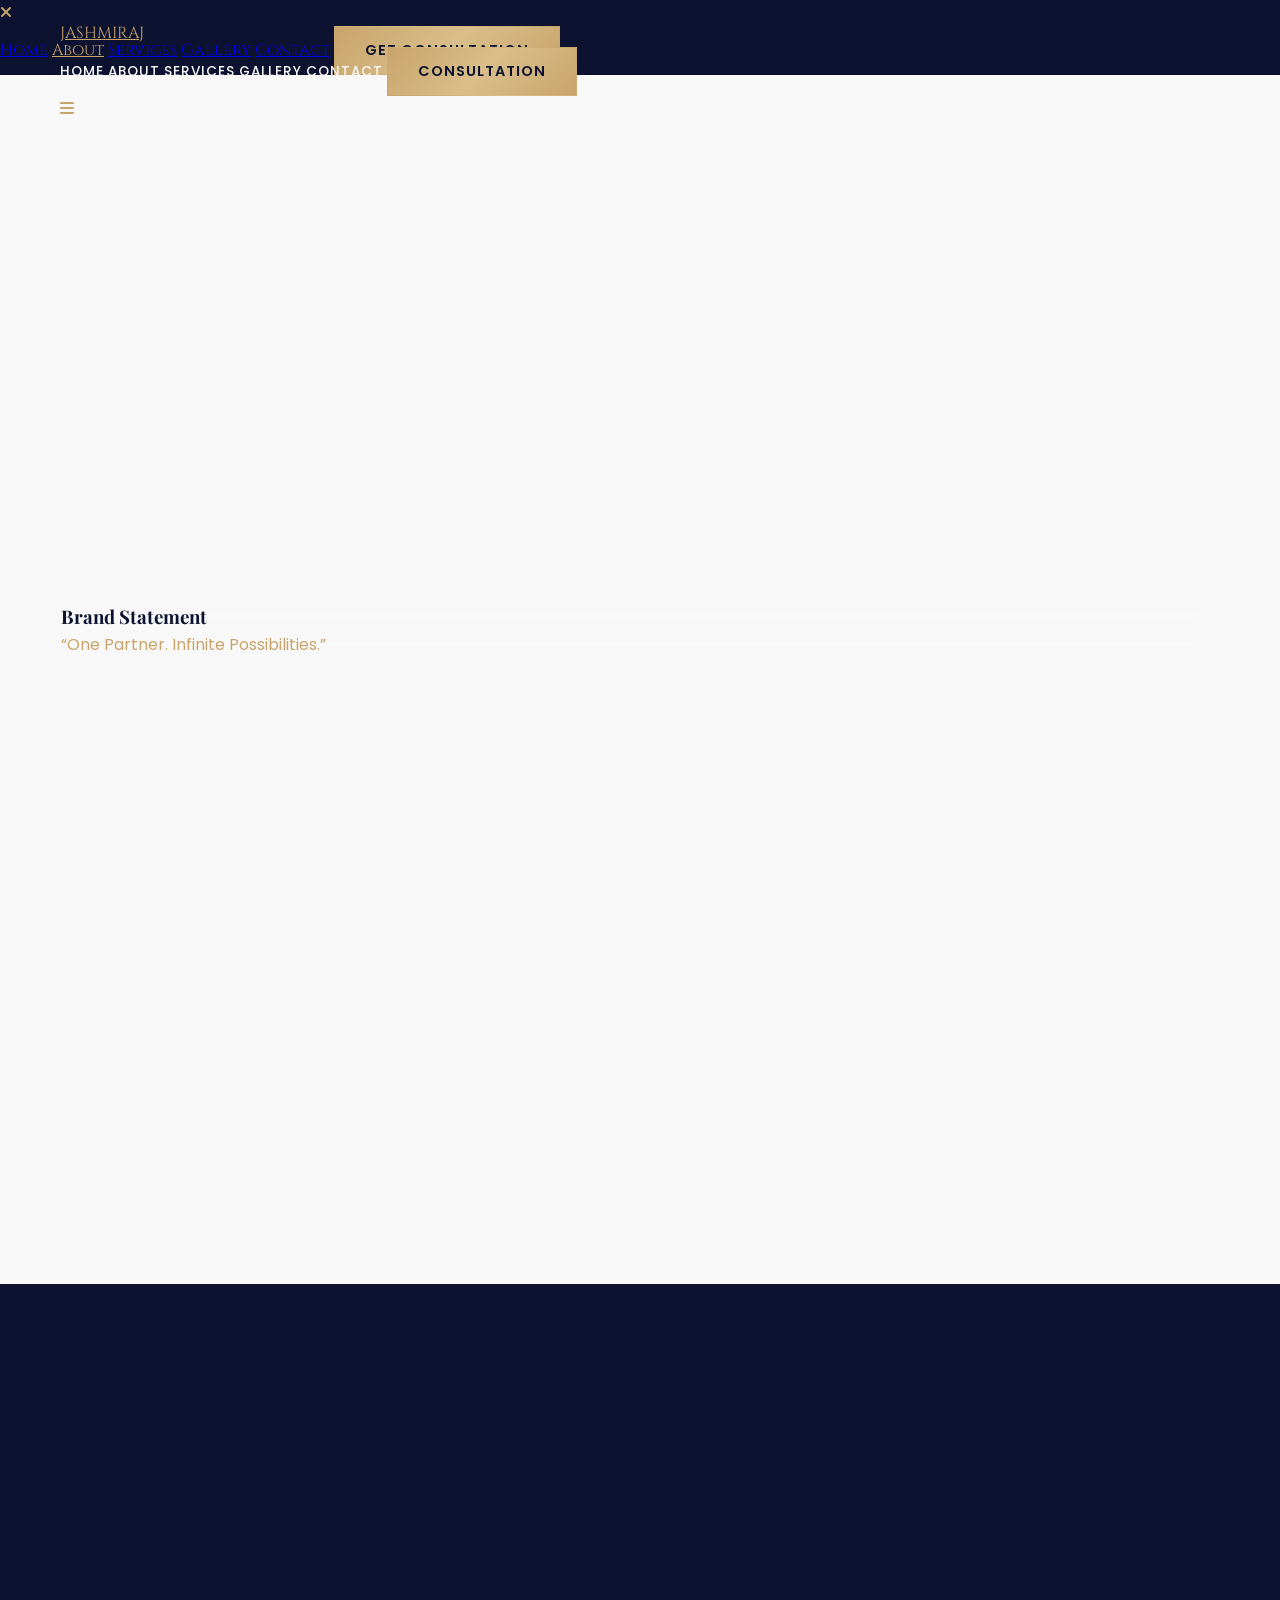
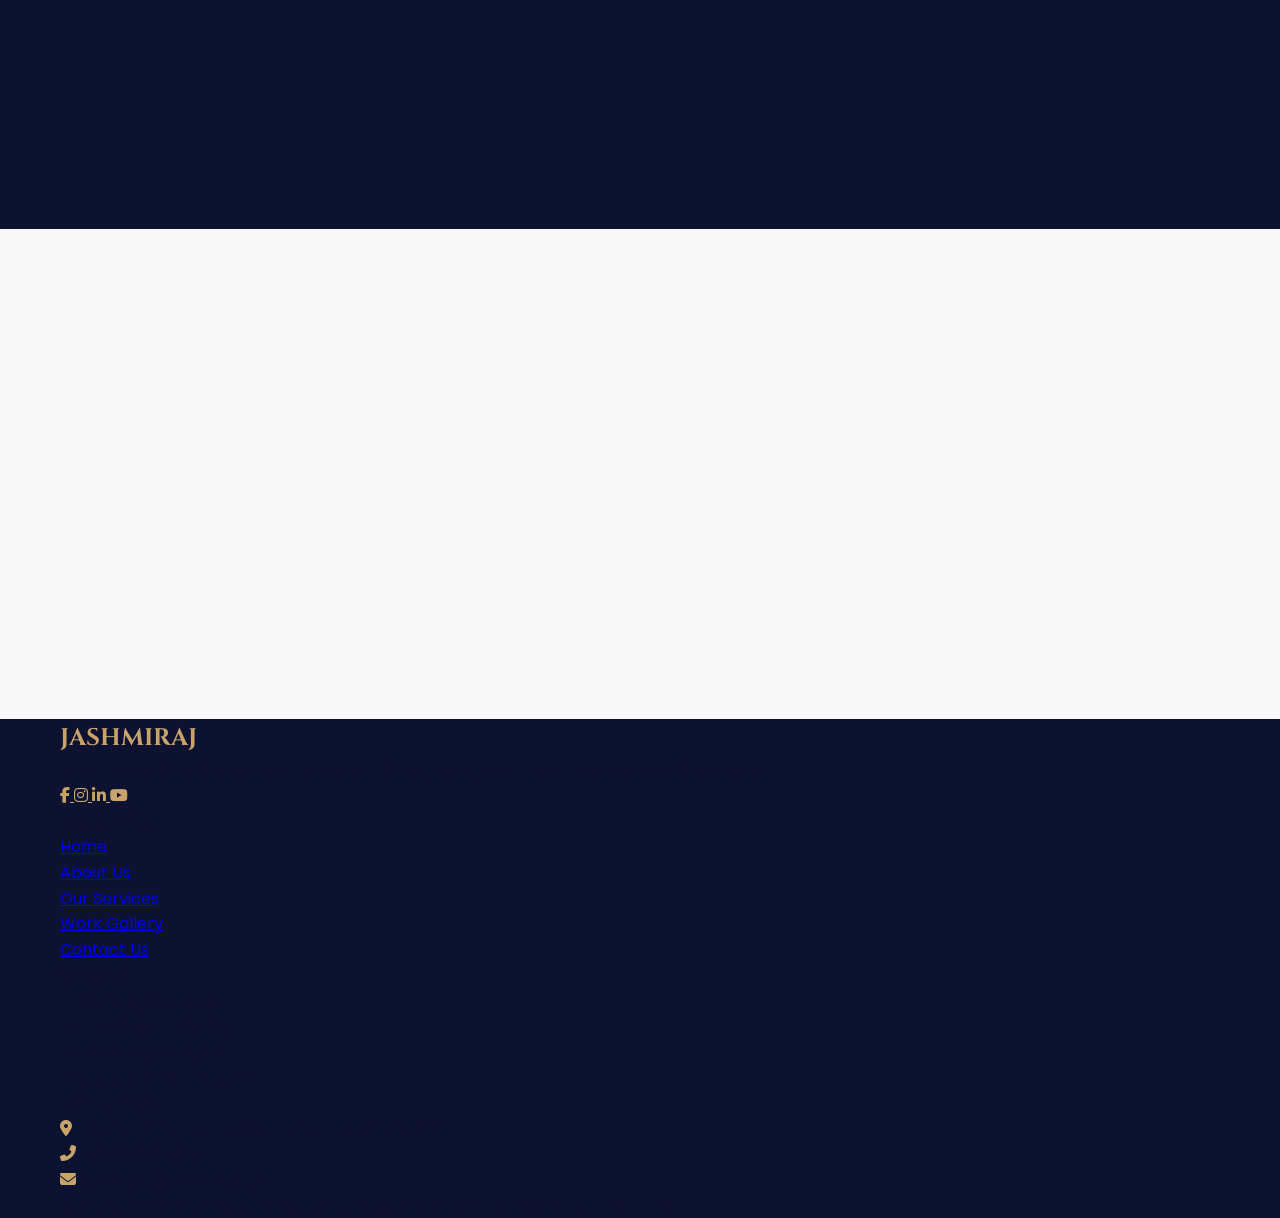
==== commit 46e3f354: "UI/UX: Increased animation speeds, applied global footer to all pages, and fixed contact page mobile" ====
--- a/about.html
+++ b/about.html
@@ -181,39 +181,68 @@
 
     <!-- Footer -->
     <footer class="bg-navy border-t border-white/5 pt-20 pb-10">
-        <div class="container grid md:grid-cols-4 gap-12 mb-20 text-white">
-            <div class="col-span-1">
+        <div class="container grid md:grid-cols-4 gap-12 mb-20">
+            <div class="col-span-1 md:col-span-1">
                 <h2 class="text-2xl cinzel text-gold mb-6">JASHMIRAJ</h2>
-                <p class="text-gray-400">Multi-industry execution powerhouse delivering integrated business solutions across India.</p>
-            </div>
+                <p class="text-gray-400 mb-8">Multi-industry execution powerhouse delivering integrated business solutions across India.</p>
+                <div class="flex space-x-4">
+                    <a href="#" class="w-10 h-10 rounded-full bg-white/5 flex items-center justify-center text-gold hover:bg-gold hover:text-navy transition-all">
+                        <i class="fab fa-facebook-f"></i>
+                    </a>
+                    <a href="#" class="w-10 h-10 rounded-full bg-white/5 flex items-center justify-center text-gold hover:bg-gold hover:text-navy transition-all">
+                        <i class="fab fa-instagram"></i>
+                    </a>
+                    <a href="#" class="w-10 h-10 rounded-full bg-white/5 flex items-center justify-center text-gold hover:bg-gold hover:text-navy transition-all">
+                        <i class="fab fa-linkedin-in"></i>
+                    </a>
+                    <a href="#" class="w-10 h-10 rounded-full bg-white/5 flex items-center justify-center text-gold hover:bg-gold hover:text-navy transition-all">
+                        <i class="fab fa-youtube"></i>
+                    </a>
+                </div>
+            </div>
+            
             <div>
-                <h4 class="font-bold mb-6 uppercase tracking-widest text-sm">Quick Links</h4>
-                <ul class="space-y-4 text-gray-400">
-                    <li><a href="index.html">Home</a></li>
-                    <li><a href="about.html" class="text-gold">About Us</a></li>
-                    <li><a href="services.html">Services</a></li>
-                </ul>
-            </div>
+                <h4 class="text-white font-bold mb-6 uppercase tracking-widest text-sm">Quick Links</h4>
+                <ul class="space-y-4 text-gray-400">
+                    <li><a href="index.html" class="hover:text-gold transition-colors">Home</a></li>
+                    <li><a href="about.html" class="hover:text-gold transition-colors">About Us</a></li>
+                    <li><a href="services.html" class="hover:text-gold transition-colors">Our Services</a></li>
+                    <li><a href="gallery.html" class="hover:text-gold transition-colors">Work Gallery</a></li>
+                    <li><a href="contact.html" class="hover:text-gold transition-colors">Contact Us</a></li>
+                </ul>
+            </div>
+
             <div>
-                <h4 class="font-bold mb-6 uppercase tracking-widest text-sm">Expertise</h4>
-                <ul class="space-y-4 text-gray-400 text-sm">
+                <h4 class="text-white font-bold mb-6 uppercase tracking-widest text-sm">Expertise</h4>
+                <ul class="space-y-4 text-gray-400">
                     <li>Technology Solutions</li>
                     <li>Marketing & Branding</li>
                     <li>Events & Activations</li>
                     <li>Workforce & Operations</li>
                 </ul>
             </div>
+
             <div>
-                <h4 class="font-bold mb-6 uppercase tracking-widest text-sm">Contact</h4>
-                <p class="text-gray-400 text-sm">contact@jashmiraj.com</p>
-                <div class="flex mt-6">
-                    <input type="email" placeholder="Email Address" class="bg-white/5 border border-white/10 px-4 py-2 w-full outline-none text-sm">
-                    <button class="bg-gold px-4 text-navy"><i class="fas fa-paper-plane"></i></button>
-                </div>
-            </div>
-        </div>
+                <h4 class="text-white font-bold mb-6 uppercase tracking-widest text-sm">Contact Info</h4>
+                <ul class="space-y-4 text-gray-400">
+                    <li class="flex items-start">
+                        <i class="fas fa-map-marker-alt text-gold mt-1 mr-4"></i>
+                        <span>Luxury Plaza, Floor 12, Corporate Hub, Goa, India</span>
+                    </li>
+                    <li class="flex items-center">
+                        <i class="fas fa-phone-alt text-gold mr-4"></i>
+                        <span>+91 98765 43210</span>
+                    </li>
+                    <li class="flex items-center">
+                        <i class="fas fa-envelope text-gold mr-4"></i>
+                        <span>contact@jashmiraj.com</span>
+                    </li>
+                </ul>
+            </div>
+        </div>
+        
         <div class="container border-t border-white/5 pt-10 text-center text-gray-500 text-sm">
-            <p>&copy; 2026 Jashmiraj Ventures Pvt. Ltd. All Rights Reserved.</p>
+            <p>&copy; 2026 Jashmiraj Ventures Pvt. Ltd. All Rights Reserved. Designed for Excellence.</p>
         </div>
     </footer>
 
--- a/css/style.css
+++ b/css/style.css
@@ -196,7 +196,7 @@
     width: 100%;
     height: 100%;
     opacity: 0;
-    transition: opacity 1s ease-in-out;
+    transition: opacity 0.5s ease-in-out;
     display: flex;
     align-items: center;
     background-size: cover;
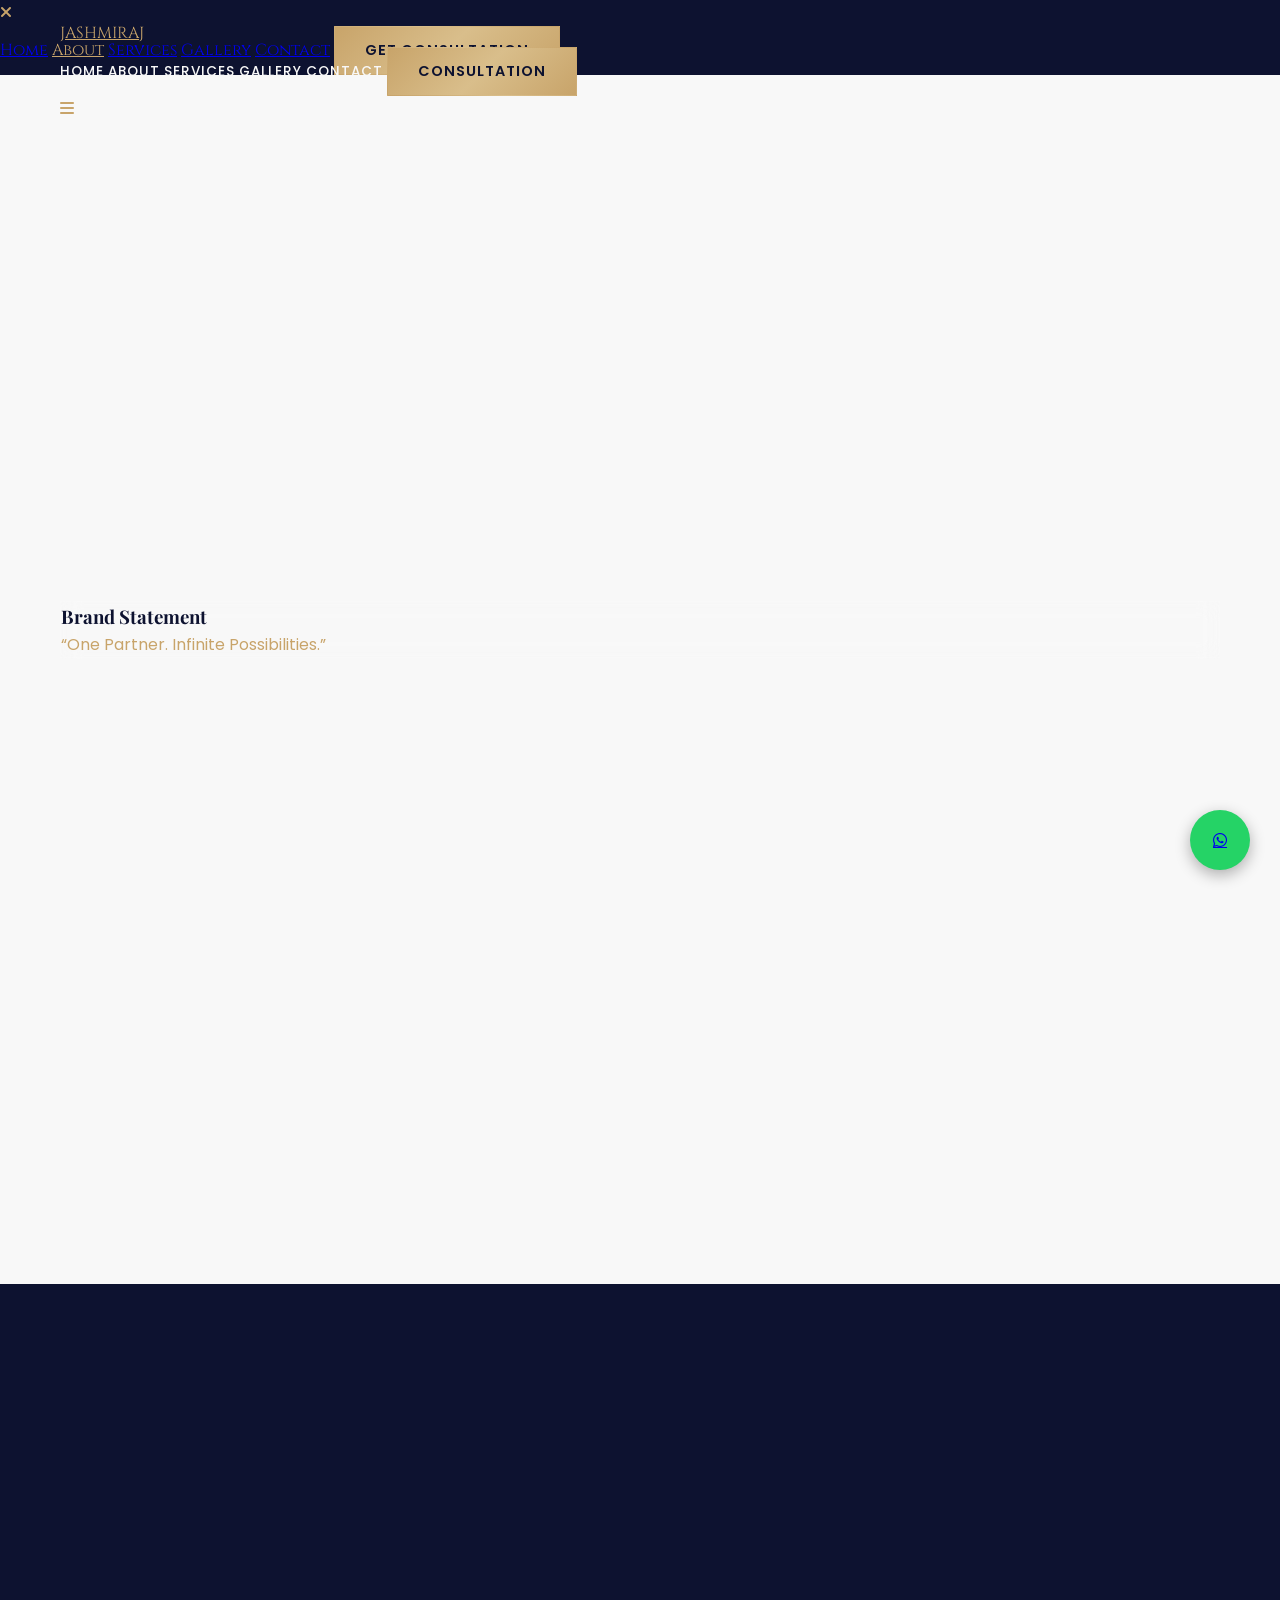
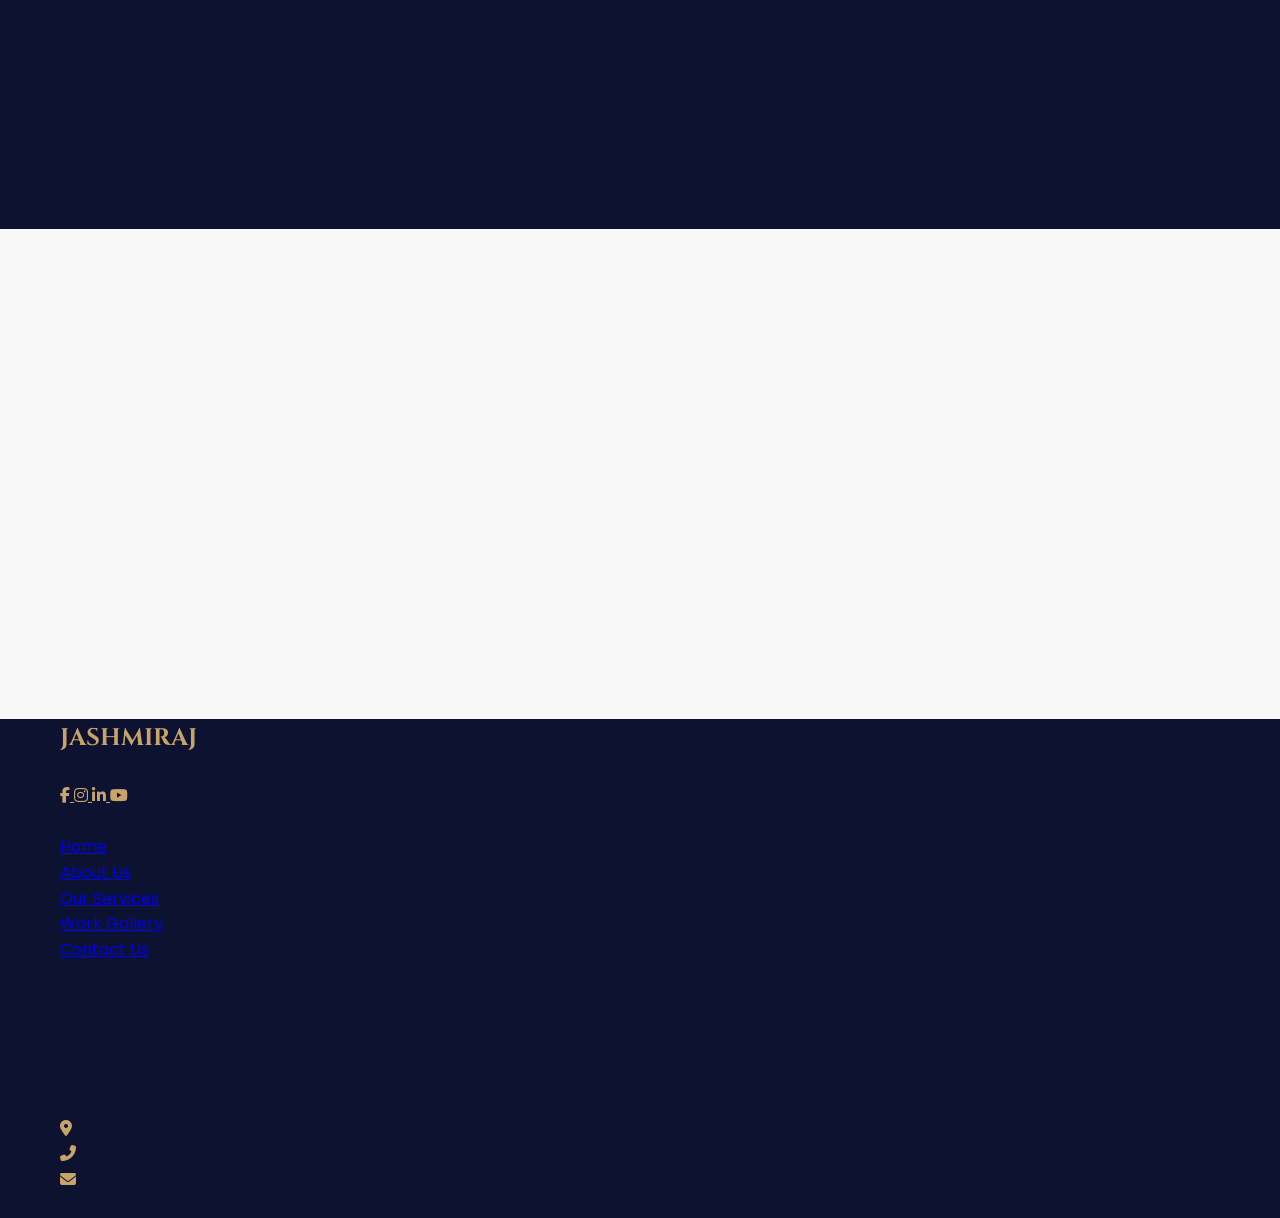
==== commit ccad2feb: "Update: Removed placeholder numbers and applied new contact number globally" ====
--- a/about.html
+++ b/about.html
@@ -231,7 +231,7 @@
                     </li>
                     <li class="flex items-center">
                         <i class="fas fa-phone-alt text-gold mr-4"></i>
-                        <span>+91 98765 43210</span>
+                        <span>+91 9765852973</span>
                     </li>
                     <li class="flex items-center">
                         <i class="fas fa-envelope text-gold mr-4"></i>
@@ -246,6 +246,11 @@
         </div>
     </footer>
 
+    <!-- WhatsApp Floating -->
+    <a href="https://wa.me/919765852973" class="floating-whatsapp" target="_blank">
+        <i class="fab fa-whatsapp text-white text-3xl"></i>
+    </a>
+
     <script src="https://cdnjs.cloudflare.com/ajax/libs/gsap/3.12.2/gsap.min.js"></script>
     <script src="https://cdnjs.cloudflare.com/ajax/libs/gsap/3.12.2/ScrollTrigger.min.js"></script>
     <script src="js/main.js"></script>
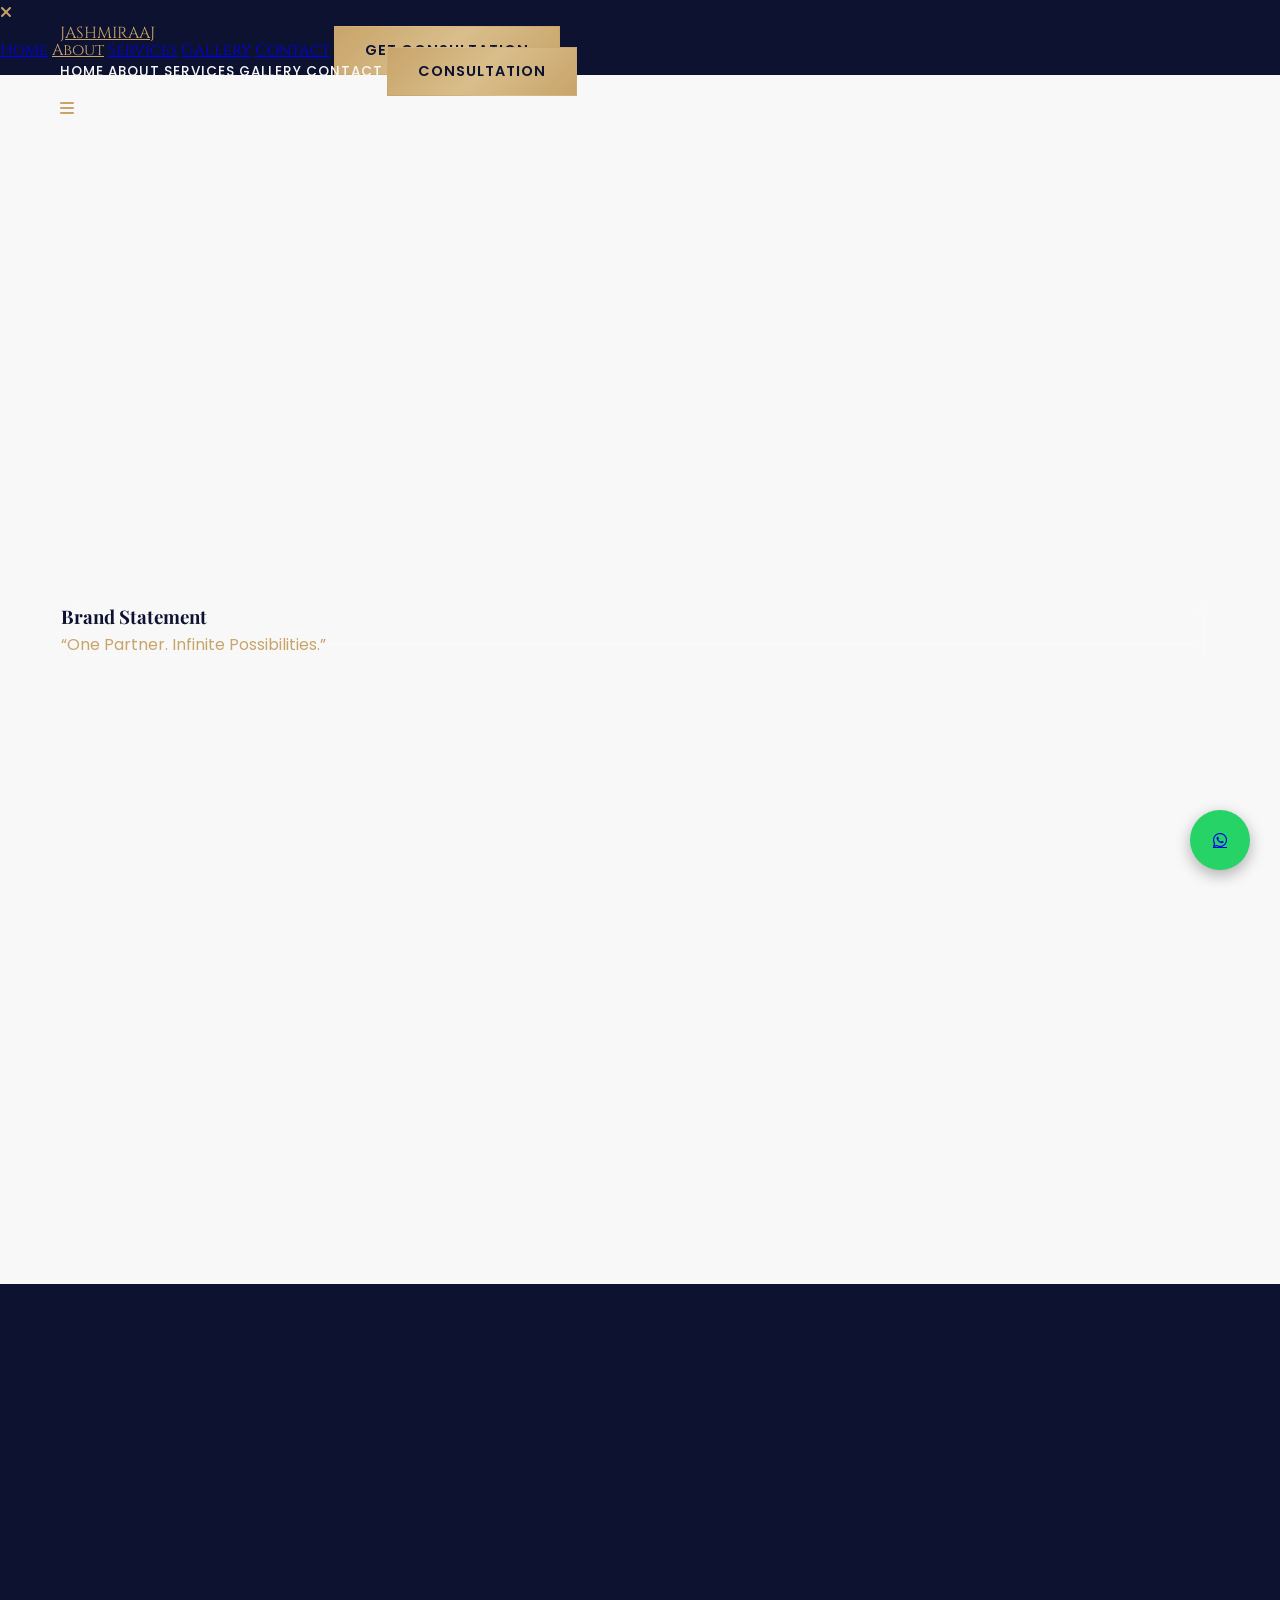
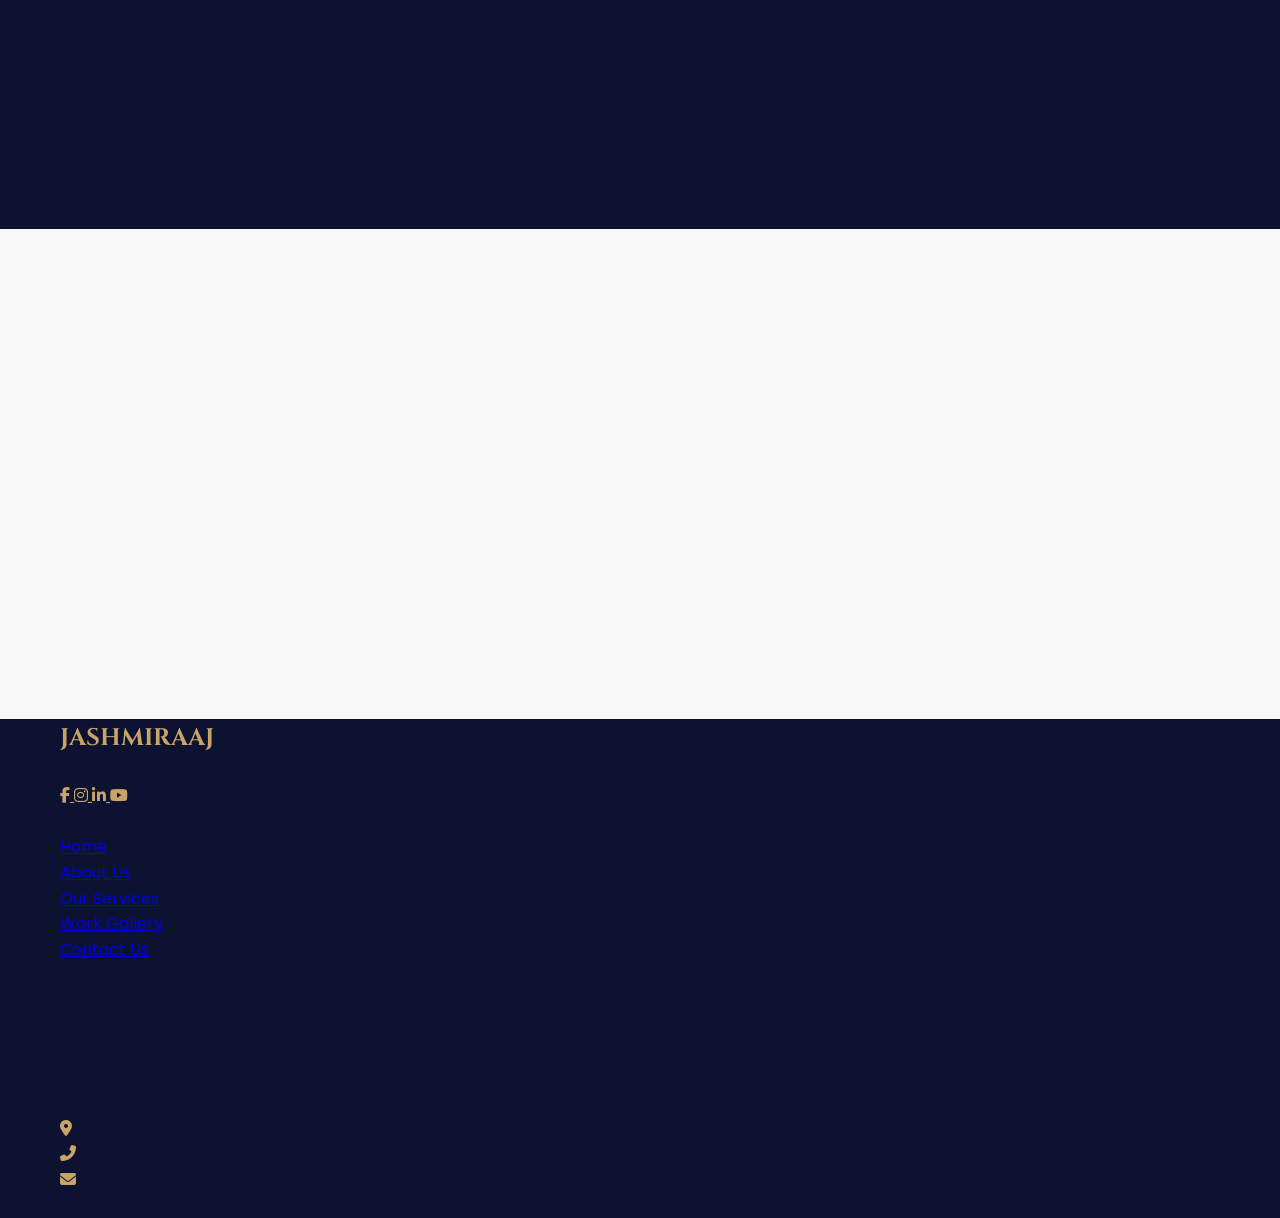
==== commit 3ce46025: "Branding: Updated logo spelling to JASHMIRAAJ across all pages" ====
--- a/about.html
+++ b/about.html
@@ -3,7 +3,7 @@
 <head>
     <meta charset="UTF-8">
     <meta name="viewport" content="width=device-width, initial-scale=1.0">
-    <title>About Us | Jashmiraj Ventures Pvt. Ltd.</title>
+    <title>About Us | Jashmiraaj Ventures Pvt. Ltd.</title>
     <script src="https://cdn.tailwindcss.com"></script>
     <script>
         tailwind.config = {
@@ -33,7 +33,7 @@
     <header id="main-header" class="scrolled">
         <div class="container flex justify-between items-center">
             <div class="logo">
-                <a href="index.html" class="text-3xl font-bold cinzel text-gold tracking-widest">JASHMIRAJ</a>
+                <a href="index.html" class="text-3xl font-bold cinzel text-gold tracking-widest">JASHMIRAAJ</a>
             </div>
             <nav class="hidden md:flex space-x-8 items-center">
                 <a href="index.html" class="nav-link">Home</a>
@@ -68,7 +68,7 @@
         <div class="absolute inset-0 bg-navy/70"></div>
         <div class="container relative z-10 text-center">
             <h5 class="text-gold uppercase tracking-[5px] mb-4 reveal">Discover Our Story</h5>
-            <h1 class="text-5xl md:text-7xl text-white cinzel reveal">About Jashmiraj Ventures</h1>
+            <h1 class="text-5xl md:text-7xl text-white cinzel reveal">About Jashmiraaj Ventures</h1>
         </div>
     </section>
 
@@ -76,7 +76,7 @@
     <section class="bg-white">
         <div class="container max-w-4xl text-center">
             <h2 class="text-4xl mb-8 reveal">Executing Ideas Into <span class="text-gold">Real Business Growth</span></h2>
-            <p class="text-xl text-gray-600 mb-12 reveal leading-relaxed">Jashmiraj Ventures Pvt. Ltd. is a multi-industry execution powerhouse delivering integrated on-ground and digital business solutions across India. We help brands, startups, organizations, and enterprises grow through strategic execution, technology, manpower, events, marketing, and operational support.</p>
+            <p class="text-xl text-gray-600 mb-12 reveal leading-relaxed">Jashmiraaj Ventures Pvt. Ltd. is a multi-industry execution powerhouse delivering integrated on-ground and digital business solutions across India. We help brands, startups, organizations, and enterprises grow through strategic execution, technology, manpower, events, marketing, and operational support.</p>
             <p class="text-gray-500 reveal leading-relaxed mb-8">From digital transformation to field-level execution, we provide end-to-end business solutions under one roof. We Are More Than Just a Digital Agency — We execute real-world growth.</p>
             <div class="inline-block glass p-8 border border-gold/20">
                 <h3 class="text-2xl font-bold text-navy mb-2">Brand Statement</h3>
@@ -183,7 +183,7 @@
     <footer class="bg-navy border-t border-white/5 pt-20 pb-10">
         <div class="container grid md:grid-cols-4 gap-12 mb-20">
             <div class="col-span-1 md:col-span-1">
-                <h2 class="text-2xl cinzel text-gold mb-6">JASHMIRAJ</h2>
+                <h2 class="text-2xl cinzel text-gold mb-6">JASHMIRAAJ</h2>
                 <p class="text-gray-400 mb-8">Multi-industry execution powerhouse delivering integrated business solutions across India.</p>
                 <div class="flex space-x-4">
                     <a href="#" class="w-10 h-10 rounded-full bg-white/5 flex items-center justify-center text-gold hover:bg-gold hover:text-navy transition-all">
@@ -242,7 +242,7 @@
         </div>
         
         <div class="container border-t border-white/5 pt-10 text-center text-gray-500 text-sm">
-            <p>&copy; 2026 Jashmiraj Ventures Pvt. Ltd. All Rights Reserved. Designed for Excellence.</p>
+            <p>&copy; 2026 Jashmiraaj Ventures Pvt. Ltd. All Rights Reserved. Designed for Excellence.</p>
         </div>
     </footer>
 
